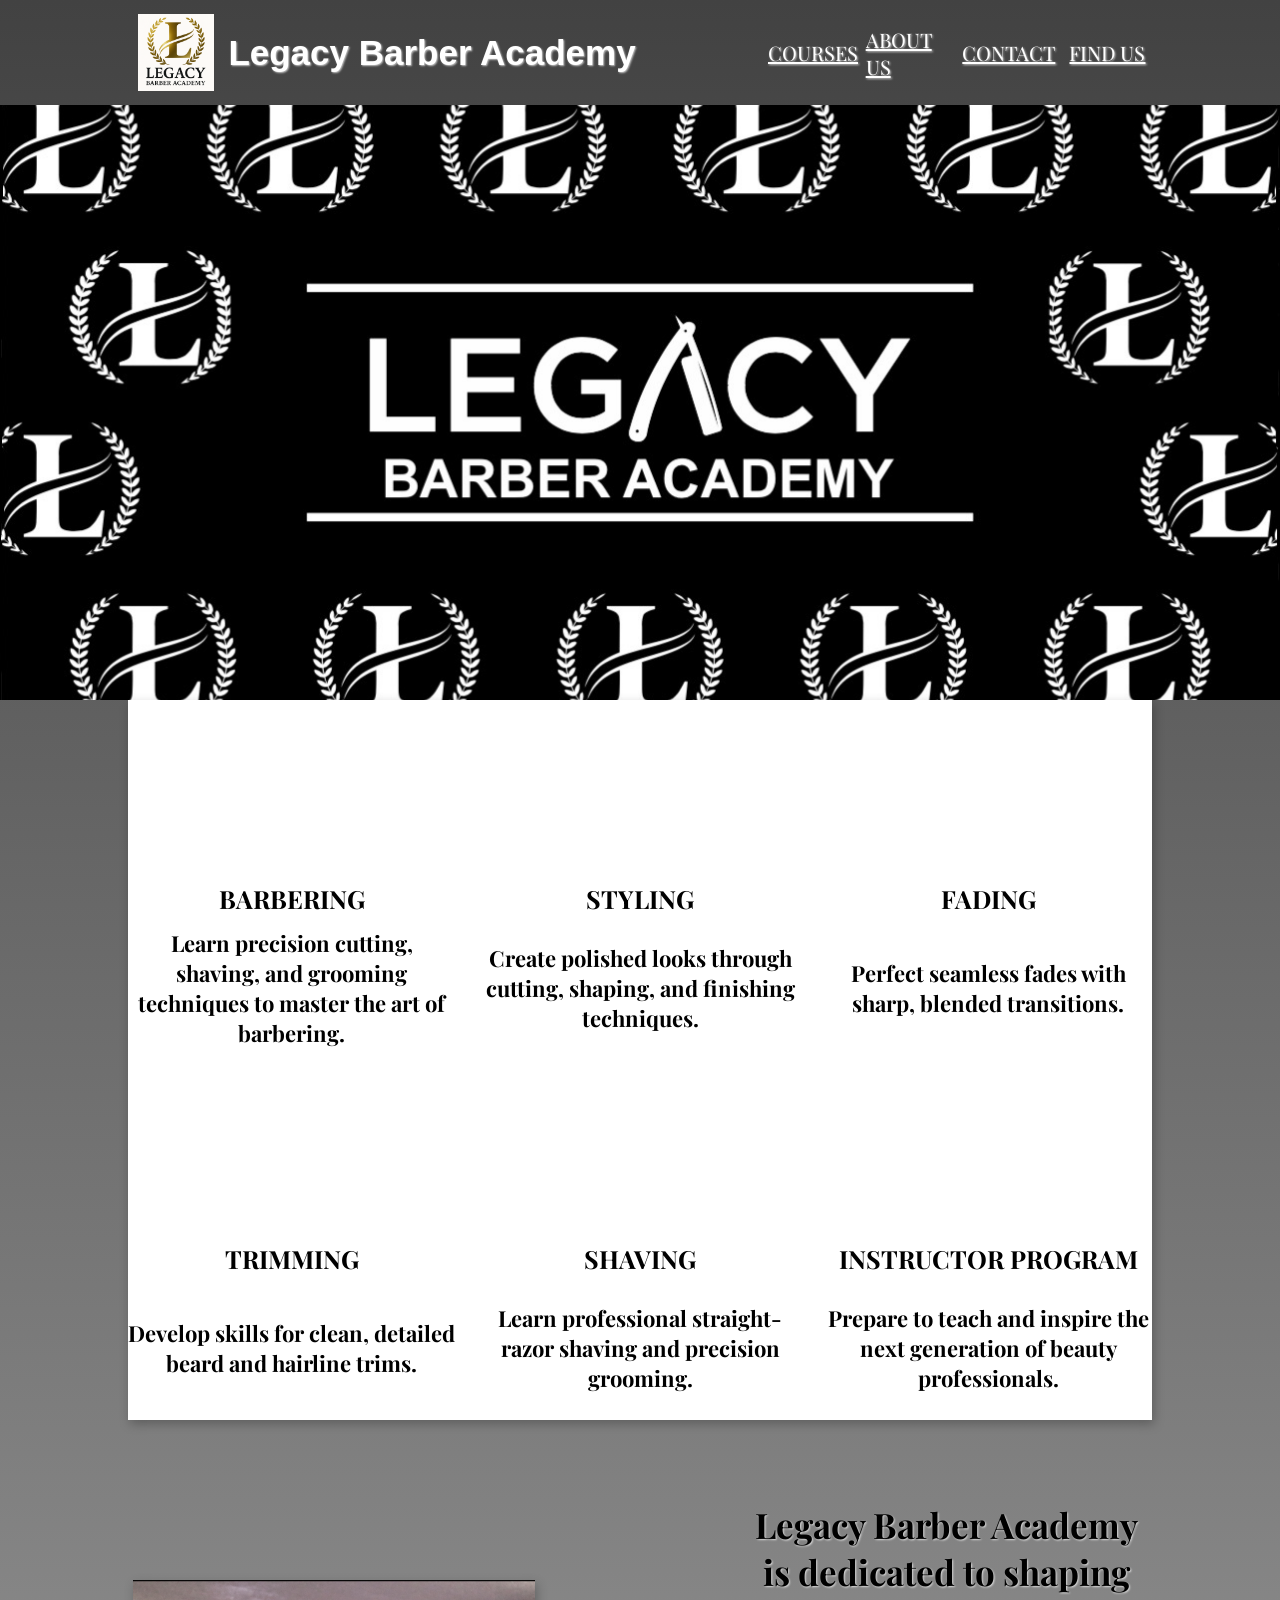
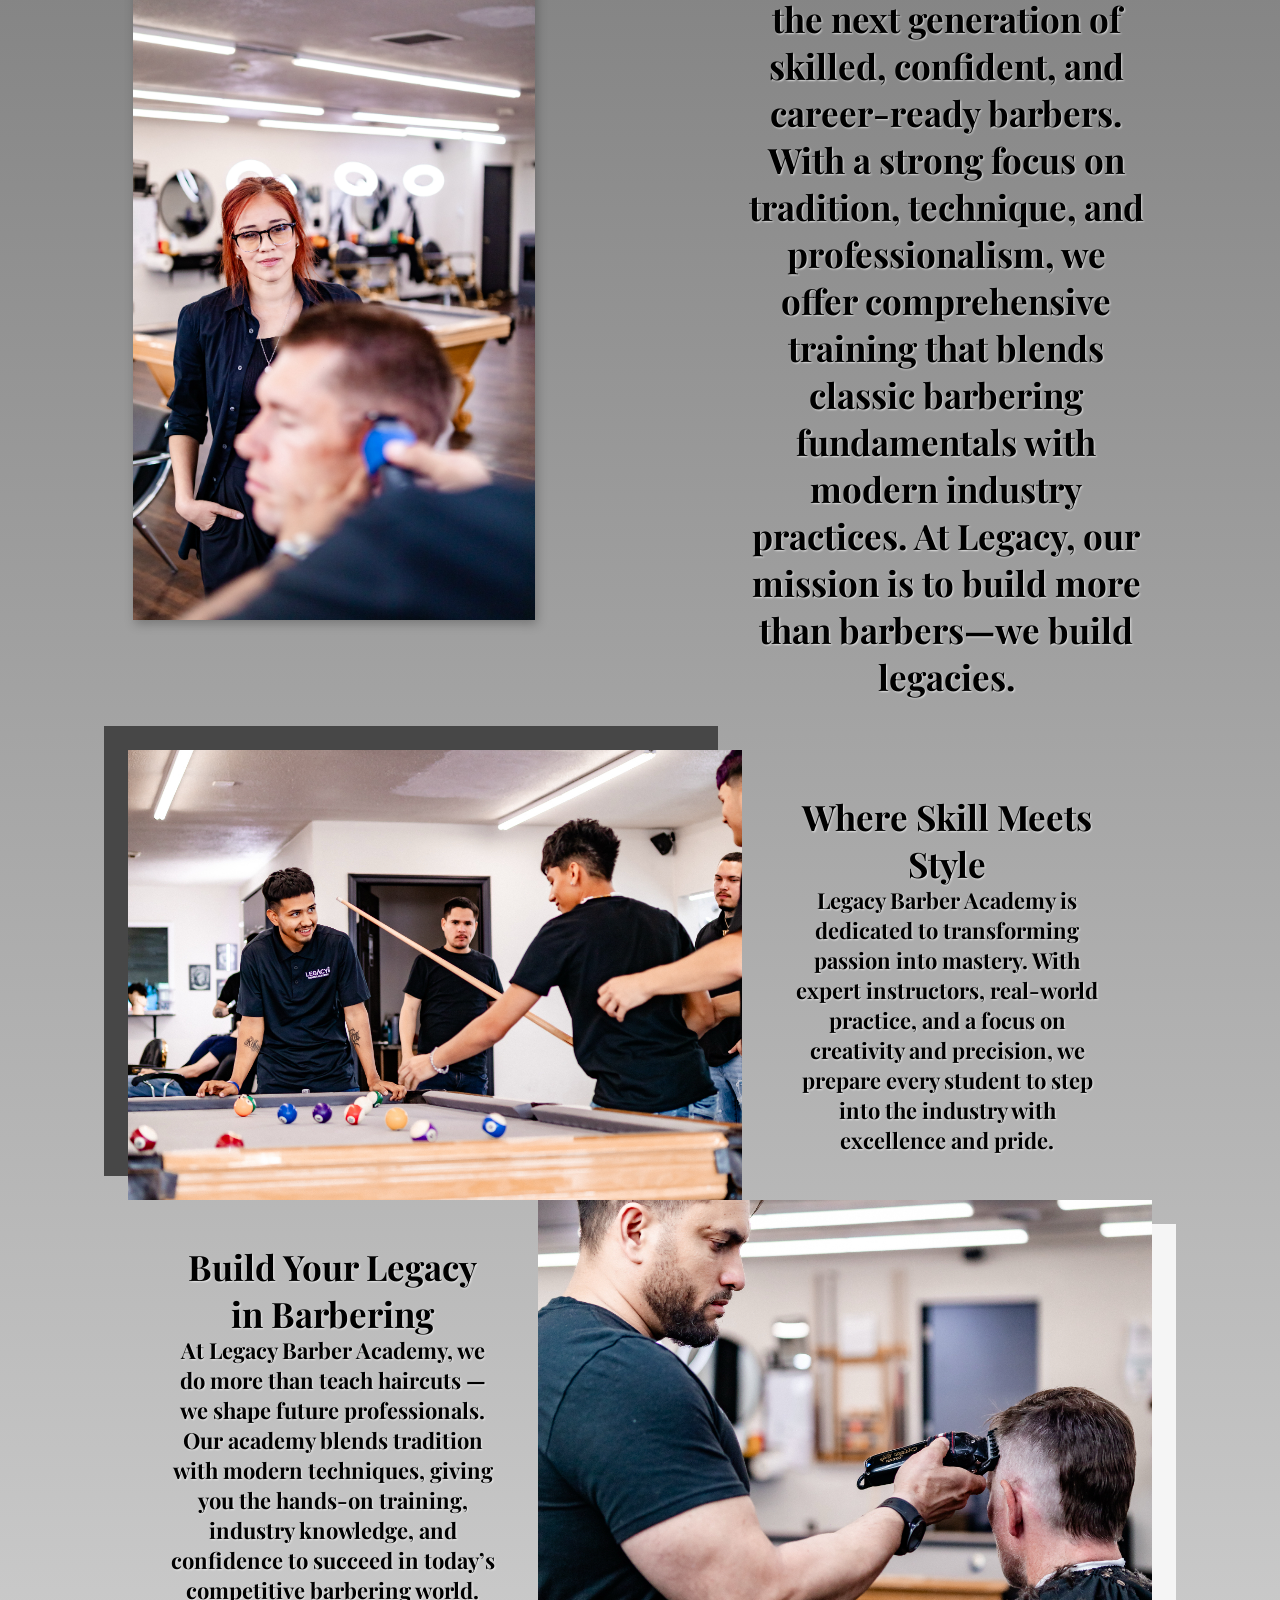
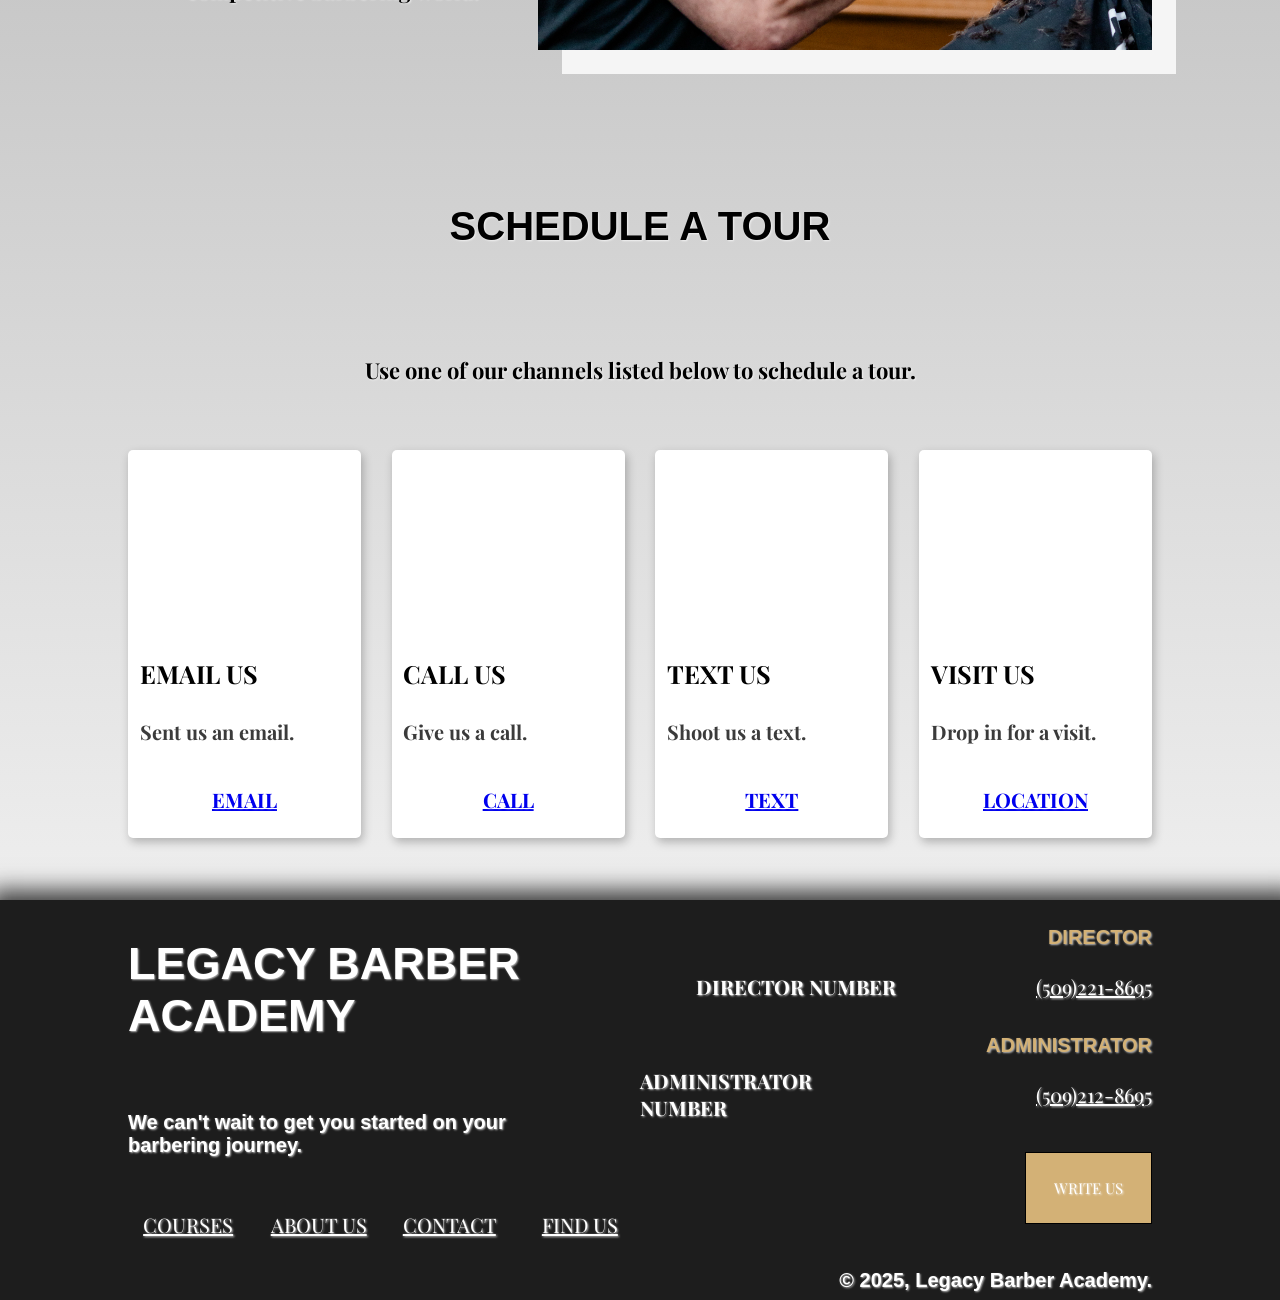
==== index.html @ aaf788e6 "last website update before mobile" ====
<!DOCTYPE html>
<html lang="en">
<head>
    <meta charset="UTF-8">
    <meta name="viewport" content="width=device-width, initial-scale=1.0">
    <title>Legacy Barber Academy</title>


    <link rel="stylesheet" href="styles.css">
    <link href="https://fonts.googleapis.com/css2?family=Playfair+Display&display=swap" rel="stylesheet">
    <link rel="icon" href="Logo2.PNG" type="image/x-icon">

    <link rel='stylesheet' href='https://cdn-uicons.flaticon.com/3.0.0/uicons-regular-straight/css/uicons-regular-straight.css'>

</head>
<body>
    <!--MAIN SECTION-->
    <div id="main-section">
        <div id="hero-bar">
            <div class="nav-bar-sides">
                <div class="nav-buffer-box"></div>
                <div id="logo-box">
                    <img id="nav-bar-logo" src="Logo2.PNG">
                </div>
                <div id="nav-title-box">
                    <a id="home-button" href="index.html">
                        <h1 id="nav-header">Legacy Barber Academy</h1>
                    </a>
                </div>
            </div>
            <div class="nav-bar-sides">
                <div class="nav-buffer-box"></div>
                <div id="nav-button-bar">
                    <a class="nav-buttons" href="courses-index.html#course-section">COURSES</a>
                    <a class="nav-buttons" href="#main-info-section">ABOUT US</a>
                    <a class="nav-buttons" href="#bottom-section">CONTACT</a>
                    <a class="nav-buttons" href="find-us-index.html#map-section">FIND US</a>
                </div>
                <div class="nav-buffer-box"></div>
            </div>
        </div>
        <div id="main-section-container"></div>
    </div>
    <!-- COURSE SECTION -->
     <div id="course-section">
        <div id="course-container">
            <div class="course-boxes">
                <div class="cozmo-course-boxes">
                    <div class="icon-container">
                        <i id="course-icons" class="fi fi-rs-barber-pole"></i>
                    </div>
                    <div class="course-header-boxes">
                        <h6 class="course-headers">BARBERING</h6>
                    </div>
                    <div class="course-description-boxes">
                        <h2>Learn precision cutting, shaving, and grooming techniques to master the art of barbering.</h2>
                    </div>
                </div>
                <div class="cozmo-course-boxes">
                    <div class="icon-container">
                        <i id="course-icons" class="fi fi-rs-comb-hair"></i>
                    </div>
                    <div class="course-header-boxes">
                        <h6 class="course-headers">STYLING</h6>
                    </div>
                    <div class="course-description-boxes">
                        <h2>Create polished looks through cutting, shaping, and finishing techniques.</h2>
                    </div>
                </div>
                <div class="cozmo-course-boxes">
                    <div class="icon-container">
                        <i id="course-icons" class="fi fi-rs-hair-clipper"></i>
                    </div>
                    <div class="course-header-boxes">
                        <h6 class="course-headers">FADING</h6>
                    </div>
                    <div class="course-description-boxes">
                        <h2>Perfect seamless fades with sharp, blended transitions.</h2>
                    </div>
                </div>
            </div>
            <div class="course-boxes">
                <div class="cozmo-course-boxes">
                    <div class="icon-container">
                        <i id="course-icons" class="fi fi-rs-scissors"></i>
                    </div>
                    <div class="course-header-boxes">
                        <h6 class="course-headers">TRIMMING</h6>
                    </div>
                    <div class="course-description-boxes">
                        <h2>Develop skills for clean, detailed beard and hairline trims.</h2>
                    </div>
                </div>
                <div class="cozmo-course-boxes">
                    <div class="icon-container">
                        <i id="course-icons" class="fi fi-rs-razor-barber"></i>
                    </div>
                    <div class="course-header-boxes">
                        <h6 class="course-headers">SHAVING</h6>
                    </div>
                    <div class="course-description-boxes">
                        <h2>Learn professional straight-razor shaving and precision grooming.</h2>
                    </div>
                </div>
                <div class="cozmo-course-boxes">
                    <div class="icon-container">
                        <i id="course-icons" class="fi fi-rs-user"></i>
                    </div>
                    <div class="course-header-boxes">
                        <h6 class="course-headers">INSTRUCTOR PROGRAM</h6>
                    </div>
                    <div class="course-description-boxes">
                        <h2>Prepare to teach and inspire the next generation of beauty professionals.</h2>
                    </div>
                </div>
            </div>
        </div>
     </div>
     <!-- SCHOOL INFO SECTION -->
     <div id="main-info-section">
        <div id="main-info-container">
            <div class="main-info-sides" id="main-info-left">
                <div id="image-box-one">
                    <!--<img id="img-one" src="jays-photos/image-one.jpg">-->
                </div>
            </div>
            <div class="main-info-sides" id="main-info-right">
                <div id="academy-bio-box">
                    <h3 id="academy-bio">
                        Legacy Barber Academy is dedicated to shaping the next generation of skilled, confident, and career-ready barbers. With a strong focus on tradition, technique, and professionalism, we offer comprehensive training that blends classic barbering fundamentals with modern industry practices. At Legacy, our mission is to build more than barbers—we build legacies.
                    </h3>
                </div>
            </div>
        </div>
     </div>
     <!-- SCHOOL DESCRIPTION SECTION-->
     <div id="school-description-section">
        <div id="school-description-container">
            <div class="school-description-sides">
                <div class="description-img-boxes" id="dsc-box-two"></div>
                <div class="description-content-boxes">
                    <div class="description-header-box">
                        <h3>Where Skill Meets Style</h3>
                    </div>
                    <div class="description-content-box">
                        <h2>Legacy Barber Academy is dedicated to transforming passion into mastery. With expert instructors, real-world practice, and a focus on creativity and precision, we prepare every student to step into the industry with excellence and pride.</h2>
                    </div>
                </div>
            </div>
            <div class="school-description-sides">
                <div class="description-content-boxes">
                    <div class="description-header-box">
                        <h3>Build Your Legacy in Barbering</h3>
                    </div>
                    <div class="description-content-box">
                        <h2>At Legacy Barber Academy, we do more than teach haircuts — we shape future professionals. Our academy blends tradition with modern techniques, giving you the hands-on training, industry knowledge, and confidence to succeed in today’s competitive barbering world.</h2>
                    </div>
                </div>
                <div class="description-img-boxes" id="dsc-box-one"></div>
            </div>
        </div>
     </div>
     <!-- TOURING SECTION-->
      <div id="touring-section">
        <div id="touring-container">
            <div id="touring-container-top">
                <div id="touring-top-box-one">
                    <h1 id="touring-header">SCHEDULE A TOUR</h1>
                </div>
                <div id="touring-top-box-two">
                    <h2 id="touring-paragraph">Use one of our channels listed below to schedule a tour.</h2>
                </div>
            </div>
            <div id="touring-container-bottom">
                <div class="touring-contact-boxes">
                    <div class="touring-box-icon">
                        <i id="touring-icons" class="fi fi-rs-envelope"></i>
                    </div>
                    <div class="touring-header-boxes">
                        <h2 class="touring-headers">EMAIL US</h2>
                    </div>
                    <div class="touring-content-boxes">
                        <h3 class="touring-paragraphs">Sent us an email.</h3>
                    </div>
                    <div class="touring-link-boxes">
                        <a class="touring-links" href="Legacybarberacademy24@gmail.com">EMAIL</a>
                    </div>
                </div>
                <div class="touring-contact-boxes">
                    <div class="touring-box-icon">
                        <i id="touring-icons" class="fi fi-rs-phone-call"></i>
                    </div>
                    <div class="touring-header-boxes">
                        <h2 class="touring-headers">CALL US</h2>
                    </div>
                    <div class="touring-content-boxes">
                        <h3 class="touring-paragraphs">Give us a call.</h3>
                    </div>
                    <div class="touring-link-boxes">
                        <a class="touring-links"  href="tel:5094051787">CALL</a>
                    </div>
                </div>
                <div class="touring-contact-boxes">
                    <div class="touring-box-icon">
                        <i id="touring-icons" class="fi fi-rs-comment-alt-dots"></i>
                    </div>
                    <div class="touring-header-boxes">
                        <h2 class="touring-headers">TEXT US</h2>
                    </div>
                    <div class="touring-content-boxes">
                        <h3 class="touring-paragraphs">Shoot us a text.</h3>
                    </div>
                    <div class="touring-link-boxes">
                        <a class="touring-links" href="sms:5094051787">TEXT</a>
                    </div>
                </div>
                <div class="touring-contact-boxes">
                    <div class="touring-box-icon">
                        <i id="touring-icons" class="fi fi-rs-marker"></i>
                    </div>
                    <div class="touring-header-boxes">
                        <h2 class="touring-headers">VISIT US</h2>
                    </div>
                    <div class="touring-content-boxes">
                        <h3 class="touring-paragraphs">Drop in for a visit.</h3>
                    </div>
                    <div class="touring-link-boxes">
                        <a class="touring-links" href="https://share.google/lavqigCVZ77cR657d">LOCATION</a>
                    </div>
                </div>
            </div>
        </div>
      </div>
    <!-- BOTTOM SECTION -->
    <div id="bottom-section">
        <div id="bottom-main-container">
            <div class="bottom-container-sides">
                <div id="left-box-one">
                    <h1 id="bottom-header-main">LEGACY BARBER ACADEMY</h1>
                </div>
                <div id="left-box-two">
                    <h1 id="bottom-bio-main">We can't wait to get you started on your barbering journey.</h1>
                </div>
                <div id="left-box-three">
                    <a class="nav-buttons" href="courses-index.html#course-section">COURSES</a>
                    <a class="nav-buttons" href="#main-info-section">ABOUT US</a>
                    <a class="nav-buttons" href="#bottom-section">CONTACT</a>
                    <a class="nav-buttons" href="find-us-index.html">FIND US</a>
                </div>
            </div>
            <div class="bottom-container-sides">
                <div class="bottom-contact-boxes">
                    <div class="bottom-header-boxes">
                        <h1 id="bottom-agent-header">DIRECTOR</h1>
                    </div>
                    <div class="bottom-content-boxes">
                        <div class="bottom-emails">
                            <h3 class="bottom-examples">DIRECTOR NUMBER<h3a>
                        </div>
                        <div class="bottom-numbers">
                            <a class="bottom-examples" href="tel:+5092218695">(509)221-8695</a>
                        </div>
                    </div>
                </div>
                <div class="bottom-contact-boxes">
                    <div class="bottom-header-boxes">
                        <h1 id="bottom-contact-info">ADMINISTRATOR</h1>
                    </div>
                    <div class="bottom-content-boxes">
                        <div class="bottom-emails">
                            <h3 class="bottom-examples">ADMINISTRATOR NUMBER</h3>
                        </div>
                        <div class="bottom-numbers">
                            <a class="bottom-examples" href="tel:+5092128695">(509)212-8695</a>
                        </div>
                    </div>
                </div>
                <div id="write-me-container">
                    <a id="write-us-button">WRITE US</a>
                </div>
            </div>
        </div>
        <div id="bottom-trademark-container">
            <h1 id="trademark">© 2025, Legacy Barber Academy.</h1>
        </div>
    </div>
</body>
</html>
---- styles.css ----
@import url('https://cdn-uicons.flaticon.com/3.0.0/uicons-regular-straight/css/uicons-regular-straight.css');
html,body{
    box-sizing: border-box;
    margin: 0;
    padding: 0;

    background: linear-gradient(to bottom, #424242, rgb(255, 255, 255)
    );
    font-family: 'Playfair Display', serif;
    text-shadow: 1px 1px 2px rgba(255, 255, 255, 0.7);
    box-sizing: border-box;

    scroll-behavior: smooth;
}
h1{
    color: white;
    font-size: 35px;

    font-family: 'Montserrat', sans-serif;
}
h2{
    /* FOR ALL DESCRIPTION HEADERS */
    font-size: 22px;
    color: black;
    text-align: center;
}
h3{
    color: black;
    font-size: 35px;
}
h6{
    /* for course headers only */
    font-size: 25px;
}
h7{
    font-size: 20px;
    text-align: center;
    color: black;
}
h8{
    font-size: 30px;
    color: black;
}
h9{
    font-size: 25px;
    color: black;
}
#home-button{
    text-decoration: none;
}
#main-section{
    width: 100%;
    height: 700px;
    display: flex;
    align-items: center;
    justify-content: center;

    flex-direction: column;
}
    #hero-bar{
        width: 100%;
        height: 15%;
        display: flex;
        align-items: center;
        justify-content: center;

        flex-direction: row;
    }
        .nav-bar-sides{
            width: 50%;
            height: 100%;
            display: flex;
            align-items: center;
            justify-content: center;

            flex-direction: row;
        }
        /* LEFT SIDE */
            .nav-buffer-box{
                width: 20%;
                height: 100%;
            }
            #logo-box{
                width: 15%;
                height: 100%;
                display: flex;
                align-items: center;
                justify-content: center;
            }
                #nav-bar-logo{
                    width: 80%;
                    height: auto;
                }
            #nav-title-box{
                width: 65%;
                height: 100%;
                display: flex;
                align-items: center;
                justify-content: center;
            }
                #nav-header{
                    color: white;
                }
        /* RIGHT SIDE */
            #nav-button-bar{
                width: 60%;
                height: 100%;
                display: flex;
                align-items: center;
                justify-content: center;

                gap: 2%;
                flex-direction: row;
            }
                .nav-buttons{
                    width: 150px;
                    height: 75px;
                    display: flex;
                    align-items: center;
                    justify-content: center;


                    text-decoration: underline;
                    cursor: pointer;
                    color: white;
                    font-size: 20px;
                }
    #main-section-container{
        width: 100%;
        height: 85%;
        display: flex;
        align-items: center;
        justify-content: center;

        background-image: url(Logo1.JPEG);
        background-position: center;
        background-size: cover;
        background-color: black;
        background-repeat: no-repeat;
    }
        .main-container-sides{
            width: 40%;
            height: 100%;
            display: flex;
            align-items: center;
            justify-content: center;

        }
            /* LEFT SIDE */
            #main-container-box-one{
                width: 100%;
                height: 80%;
                display: flex;
                align-items: center;
                justify-content: center;
            }
                #main-container-box-two{
                    width: 80%;
                    height: 80%;
                    display: flex;
                    align-items: center;
                    justify-content: center;

                    background-image: url(haircut-photo.jpg);
                    background-size: cover;
                    background-position: center;
                }

/* COURSE SECTION */
#course-section{
    width: 100%;
    height: 800px;
    display: flex;
    align-items: start;
    justify-content: center;
}
    #course-container{
        width: 80%;
        height: 90%;
        display: flex;
        align-items: center;
        justify-content: center;

        flex-direction: column;

        background: white;
        box-shadow: 2px 4px 10px rgba(0, 0, 0, 0.25);
    }
        .course-boxes{
            width: 100%;
            height: 50%;
            display: flex;
            align-items: center;
            justify-content: center;
            gap: 2%;

            flex-direction: row;
        }
            .cozmo-course-boxes{
                width: 33.3%;
                height: 100%;
                display: flex;
                align-items: center;
                justify-content: center;

                flex-direction: column;
            }
                .icon-container{
                    width: 100%;
                    height: 50%;
                    display: flex;
                    align-items: center;
                    justify-content: center;
                }
                    #course-icons{
                        font-size: 75px;
                        text-shadow: none;
                    }
                .course-header-boxes{
                    width: 100%;
                    height: 10%;
                    display: flex;
                    align-items: center;
                    justify-content: center;
                }
                .course-description-boxes{
                    width: 100%;
                    height: 40%;
                    display: flex;
                    align-items: center;
                    justify-content: center;
                }

/* MAIN INFO SECTION */
#main-info-section{
    width: 100%;
    height: 800px;
    display: flex;
    align-items: center;
    justify-content: center;
}
    #main-info-container{
        width: 80%;
        height: 80%;
        display: flex;
        align-items: center;
        justify-content: center;

        flex-direction: row;

        gap: 1%;
    }
        .main-info-sides{
            width: 49%;
            height: 100%;
            display: flex;
            align-items: center;
            justify-content: center;
        }
            #main-info-right{
                display: flex;
                align-items: center;
                justify-content: end;
            }
                #academy-bio-box{
                    width: 80%;
                    height: 80%;
                    display: flex;
                    align-items: center;
                    justify-content: start;
                }
                    #academy-bio{
                        display: flex;
                        align-items: center;
                        justify-content: center;
                        text-align: center;
                    }
            #main-info-left{
                display: flex;
                align-items: center;
                justify-content: start;
            }
                #image-box-one{
                    width: 80%;
                    height: 100%;
                    display: flex;
                    align-items: center;
                    justify-content: center;

                    background-image: url(jays-photos/image-one.jpg);
                    background-position: center;
                    background-size: cover;
                    background-repeat: no-repeat;

                    box-shadow: 2px 4px 10px rgba(0, 0, 0, 0.25);
                }
                    #img-one{
                        width: 80%;
                        height: 100%;
                    }

/* SCHOOL DESCRIPTION SECTION */
#school-description-section{
    width: 100%;
    height: 1000px;
    display: flex;
    align-items: center;
    justify-content: center;
}
    #school-description-container{
        width: 80%;
        height: 90%;
        display: flex;
        align-items: center;
        justify-content: center;

        flex-direction: column;
    }
        .school-description-sides{
            width: 100%;
            height: 50%;
            display: flex;
            align-items: center;
            justify-content: center;

            flex-direction: row;
        }
            .description-content-boxes{
                width: 40%;
                height: 100%;
                display: flex;
                align-items: center;
                justify-content: center;

                flex-direction: column;
            }
                .description-header-box{
                    width: 80%;
                    height: 20%;
                    display: flex;
                    align-items: center;
                    justify-content: center;
                    text-align: center;
                }
                .description-content-box{
                    width: 80%;
                    height: 60%;
                    display: flex;
                    align-items: center;
                    justify-content: center;

                    text-align: center;

                }
            .description-img-boxes{
                width: 60%;
                height: 100%;
                display: flex;
                align-items: center;
                justify-content: center;
            }
                #dsc-box-one{
                    background-image: url(jays-photos/image-three.jpg);
                    background-position: center;
                    background-size: cover;
                    background-repeat: no-repeat;
                    box-shadow: 24px 24px 0px 0px whitesmoke;
                }
                #dsc-box-two{
                    background-image: url(jays-photos/image-four.jpg);
                    background-position: center;
                    background-size: cover;
                    background-repeat: no-repeat;
                    box-shadow: -24px -24px 0px 0px rgb(71, 71, 71);
                }

/* TOURING SECTION */
#touring-section{
    width: 100%;
    height: 800px;
    display: flex;
    align-items: center;
    justify-content: center;
}
    #touring-container{
        width: 80%;
        height: 90%;
        display: flex;
        align-items: center;
        justify-content: center;

        flex-direction: column;

    }
        #touring-container-top{
            width: 100%;
            height: 40%;
            display: flex;
            align-items: center;
            justify-content: center;

            flex-direction: column;
        }
            #touring-top-box-one{
                width: 80%;
                height: 60%;
                display: flex;
                align-items: center;
                justify-content: center;
            }
                #touring-header{
                    font-size: 40px;
                    color: black;
                }
            #touring-top-box-two{
                width: 80%;
                height: 40%;
                display: flex;
                align-items: center;
                justify-content: center;
            }
        #touring-container-bottom{
            width: 100%;
            height: 60%;
            display: flex;
            align-items: center;
            justify-content: center;

            flex-direction: row;

            gap: 3%;
        }
            .touring-contact-boxes{
                height: 90%;
                width: 25%;
                display: flex;
                align-items: center;
                justify-content: center;

                flex-direction: column;

                background-color: white;

                box-shadow: 2px 4px 10px rgba(0, 0, 0, 0.25);
                border-radius: 5px;
            }
                .touring-box-icon{
                    width: 90%;
                    height: 50%;
                    display: flex;
                    align-items: center;
                    justify-content: center;
                }
                    #touring-icons{
                        font-size: 75px;
                        color: black;
                    }
                .touring-header-boxes{
                    width: 90%;
                    height: 15%;
                    display: flex;
                    align-items: center;
                    justify-content: start;
                }
                    .touring-headers{
                        font-size: 25px;
                        color: black;
                    }
                .touring-content-boxes{
                    width: 90%;
                    height: 15%;
                    display: flex;
                    align-items: center;
                    justify-content: start;
                }
                    .touring-paragraphs{
                        font-size: 20px;
                        color: rgb(59, 59, 59);
                    }
                .touring-link-boxes{
                    width: 90%;
                    height: 20%;
                    display: flex;
                    align-items: center;
                    justify-content: center;

                }
                    .touring-links{
                        font-size: 20px;
                        font-weight: bolder;
                        width: 100px;
                        height: 50px;
                        display: flex;
                        align-items: center;
                        justify-content: center;


                    }
/*BOTTOM SECTION */
#bottom-section{
    width: 100%;
    height: 400px;
    display: flex;
    align-items: center;
    justify-content: center;

    flex-direction: column;

    box-shadow: 5px 6px 22px 16px rgba(0,0,0,0.75);
    background-color: rgb(29, 29, 29);
}
    #bottom-main-container{
        width: 80%;
        height: 90%;
        display: flex;
        align-items: center;
        justify-content: center;

        flex-direction: row;
    }
        .bottom-container-sides{
            width: 50%;
            height: 100%;
            display: flex;
            align-items: center;
            justify-content: center;

            flex-direction: column;
        }
            /* LEFT SIDE */
            #left-box-one{
                width: 100%;
                height: 50%;
                display: flex;
                align-items: center;
                justify-content: start;
            }
                #bottom-header-main{
                    font-size: 45px;
                }
            #left-box-two{
                width: 80%;
                height: 30%;
                display: flex;
                align-items: center;
                justify-content: start;
                align-self: start;

            }
                #bottom-bio-main{
                    font-size: 20px;
                }
            #left-box-three{
                width: 100%;
                height: 20%;
                display: flex;
                align-items: center;
                justify-content: start;
                flex-direction: row;

                gap: 2%;
            }
    #bottom-trademark-container{
        width: 80%;
        height: 10%;
        display: flex;
        align-items: center;
        justify-content: end;
    }
        #trademark{
            font-size: 20px;
        }
    /* RIGHT SIDE */
    .bottom-contact-boxes{
        width: 100%;
        height: 30%;
        display: flex;
        align-items: center;
        justify-content: end;

        flex-direction: column;
    }
        .bottom-header-boxes{
            width: 100%;
            height: 50%;
            display: flex;
            align-items: center;
            justify-content: end;

        }
            #bottom-agent-header, #bottom-contact-info{
                font-size: 20px;
                color: #d3b176;
            }
        .bottom-content-boxes{
            width: 100%;
            height: 40%;
            display: flex;
            align-items: center;
            justify-content: end;

            flex-direction: row;
        }
            .bottom-emails{
                width: 50%;
                height: 100%;
                display: flex;
                align-items: center;
                justify-content: end;
            }
            .bottom-numbers{
                width: 50%;
                height: 100%;
                display: flex;
                align-items: center;
                justify-content: end;
            }
                .bottom-examples{
                    font-size: 20px;
                    color: white;
                    cursor: pointer;
                }
    #write-me-container{
        width: 100%;
        height: 50%;
        display: flex;
        align-items: center;
        justify-content: end;
    }
        #write-us-button{
            width: 125px;
            height: 70px;
            display: flex;
            align-items: center;
            justify-content: center;
            background-color: #d3b176;
            color: white;
            font-size: 15px;

            cursor: pointer;
            border: 1px solid black;
        }
/* MAP SECTION */
#map-section{
    width: 100%;
    height: 900px;
    display: flex;
    align-items: center;
    justify-content: center;

    border: 1px solid black;
}
    #map-container{
        width: 80%;
        height: 90%;
        display: flex;
        align-items: center;
        justify-content: center;

        box-shadow: 2px 4px 10px rgba(0, 0, 0, 0.25);
    }
        #map{
            width: 100%;
            height: 100%;
        }

/* REQUIREMENTS SECTION */
#requirements-section{
    width: 100%;
    height: 900px;
    display: flex;
    align-items: center;
    justify-content: center;
}
    #requirements-container{
        width: 80%;
        height: 90%;
        display: flex;
        align-items: center;
        justify-content: center;

        background-color: white;
        box-shadow: 2px 4px 10px rgba(0, 0, 0, 0.25);

        flex-direction: column;
    }
        #requirements-section-top{
            width: 90%;
            height: 10%;
            display: flex;
            align-items: center;
            justify-content: start;
        }
        #requirements-section-bottom{
            width: 100%;
            height: 80%;
            display: flex;
            align-items: center;
            justify-content: center;

            flex-direction: row;

            gap: 2%;
        }
            .requirement-detail-containers{
                width: 33.3%;
                height: 100%;
                display: flex;
                align-items: center;
                justify-content: center;

                flex-direction: column;
            }
                .requirement-header-boxes{
                    width: 90%;
                    height: 15%;
                    display: flex;
                    align-items: center;
                    justify-content: start;
                }
                    .requirement-headers{
                        font-size: 25px;
                        text-decoration: underline;
                    }
                .requirement-content-boxes{
                    width: 90%;
                    height: 85%;
                    display: flex;
                    align-items: center;
                    justify-content: start;

                    flex-direction: column;
                }
                    .enrollment-boxes{
                        width: 100%;
                        height: 33.3%;
                        display: flex;
                        align-items: center;
                        justify-content: start;

                    }
                        .enrollment-headers{
                            font-size: 18px;
                            color: black;
                        }
                    #financial-top-half{
                        width: 100%;
                        height: 40%;
                        display: flex;
                        align-items: center;
                        justify-content: center;

                        flex-direction: column;
                    }
                        .cost-boxes-top{
                            width: 100%;
                            height: 25%;
                            display: flex;
                            align-items: center;
                            justify-content: start;
                        }
                            .top-costs{
                                font-size: 18px;
                                color: black;
                            }
                    #financial-bottom-half{
                        width: 100%;
                        height: 60%;
                        display: flex;
                        align-items: center;
                        justify-content: center;

                        flex-direction: column;

                    }
                        #cost-box-one{
                            width: 100%;
                            height: 20%;
                            display: flex;
                            align-items: center;
                            justify-content: start;
                        }
                        #cost-box-two{
                            width: 100%;
                            height: 40%;
                            display: flex;
                            align-items: center;
                            justify-content: start;
                        }
                        #cost-box-three{
                            width: 100%;
                            height: 40%;
                            display: flex;
                            align-items: center;
                            justify-content: start;
                        }
                            .total-cost-headers{
                                font-size: 18px;
                                color: black;
                                text-align: start;
                            }
                    .program-detail-boxes{
                        width: 100%;
                        height: 25%;
                        display: flex;
                        align-items: center;
                        justify-content: center;

                        flex-direction: column;
                    }
                        .program-header-box{
                            width: 100%;
                            height: 30%;
                            display: flex;
                            align-items: center;
                            justify-content: start;
                        }
                            .program-headers{
                                font-size: 22px;
                                font-weight: bold;
                            }
                            .program-paragraphs{
                                font-size: 18px;
                                text-align: start;
                            }
                        .program-detail-box{
                            width: 100%;
                            height: 70%;
                            display: flex;
                            align-items: center;
                            justify-content: start;
                        }
        #requirement-schedule-container{
            width: 90%;
            height: 10%;
            display: flex;
            align-items: center;
            justify-content: center;
        }
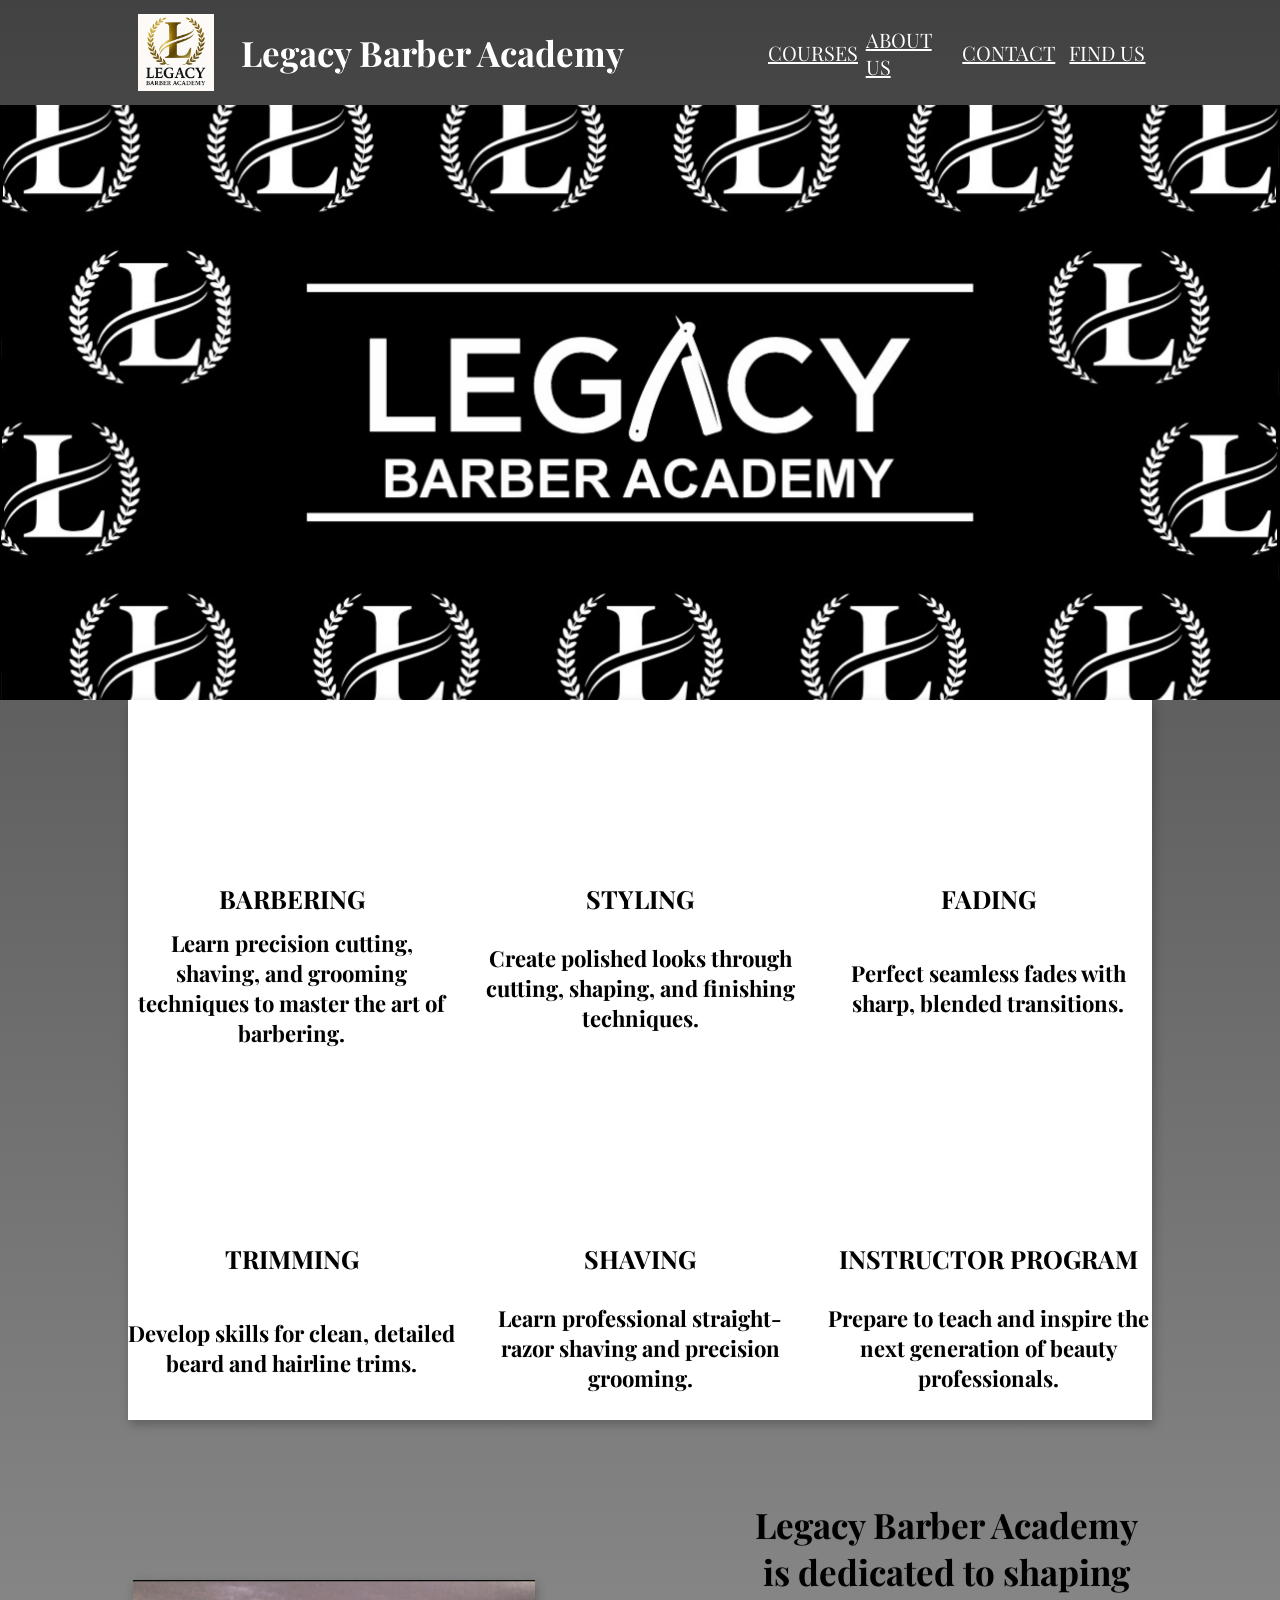
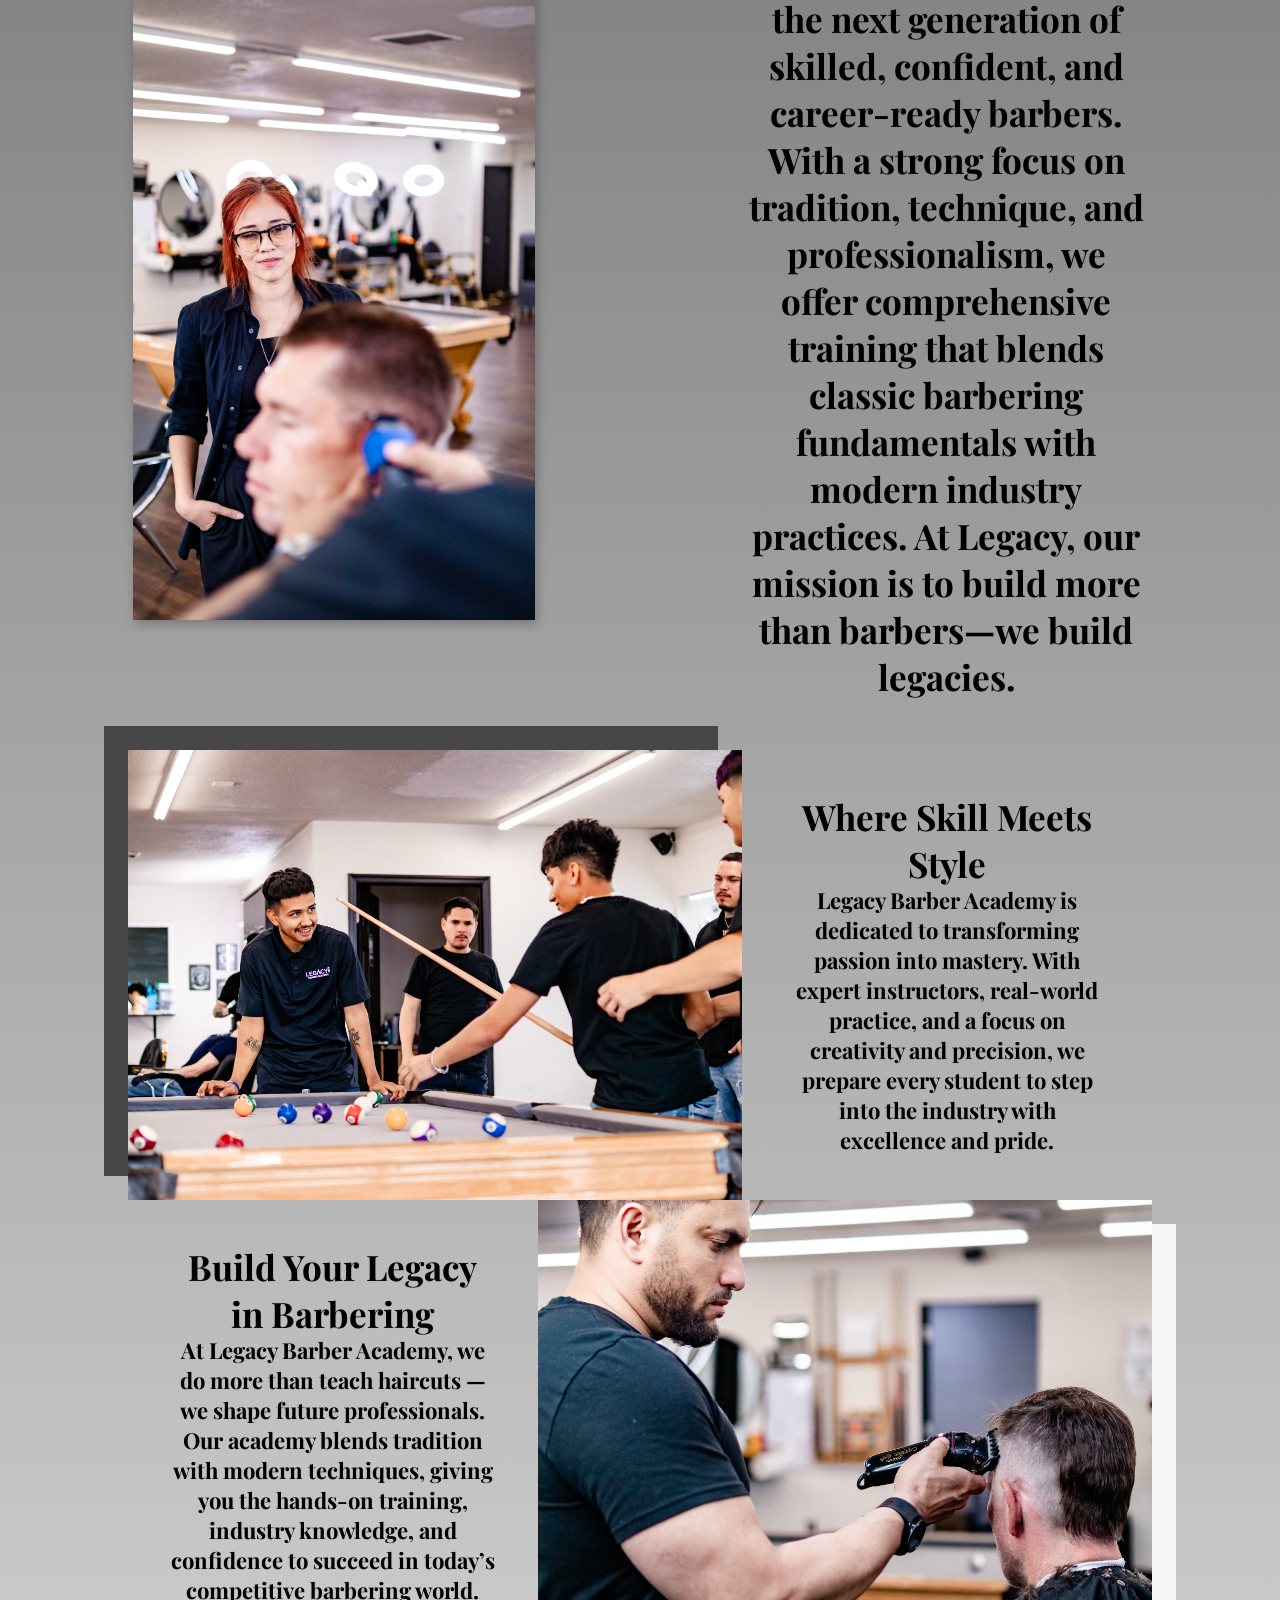
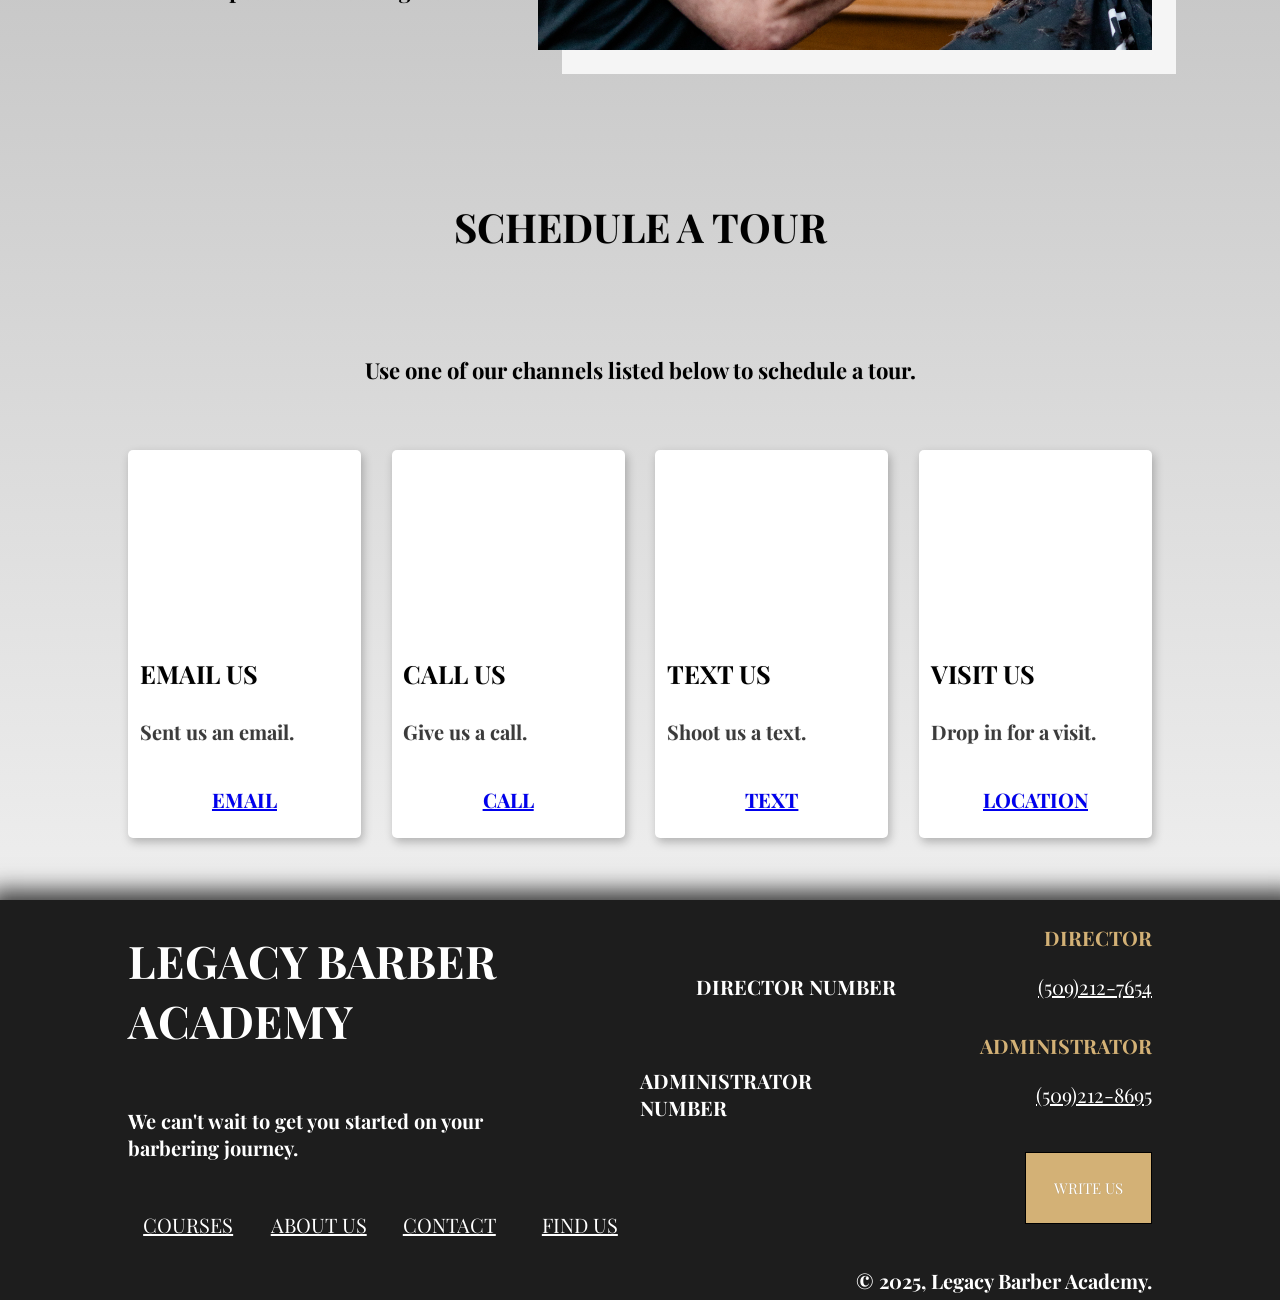
==== commit 51966198: "debug fix" ====
--- a/index.html
+++ b/index.html
@@ -12,6 +12,71 @@
 
     <link rel='stylesheet' href='https://cdn-uicons.flaticon.com/3.0.0/uicons-regular-straight/css/uicons-regular-straight.css'>
 
+    <!-- ✅ SEO JSON-LD Structured Data -->
+    <script type="application/ld+json">
+    {
+      "@context": "https://schema.org",
+      "@type": "EducationalOrganization",
+      "name": "Legacy Barber Academy",
+      "url": "https://www.legacybarberacademy.com",
+      "logo": "https://www.legacybarberacademy.com/Logo2.PNG",
+      "image": "https://www.legacybarberacademy.com/images/academy-photo.jpg",
+      "description": "Legacy Barber Academy provides professional training in barbering, shaving, trimming, fading, styling, and instructor programs. Our mission is to build skilled, confident, and career-ready barbers.",
+      "address": {
+        "@type": "PostalAddress",
+        "streetAddress": "123 Main Street",
+        "addressLocality": "Your City",
+        "addressRegion": "WA",
+        "postalCode": "12345",
+        "addressCountry": "US"
+      },
+      "contactPoint": [
+        {
+          "@type": "ContactPoint",
+          "telephone": "+1-509-405-1787",
+          "contactType": "customer service",
+          "areaServed": "US",
+          "availableLanguage": ["English"]
+        },
+        {
+          "@type": "ContactPoint",
+          "telephone": "+1-509-221-8695",
+          "contactType": "director",
+          "areaServed": "US",
+          "availableLanguage": ["English"]
+        },
+        {
+          "@type": "ContactPoint",
+          "telephone": "+1-509-212-8695",
+          "contactType": "administrator",
+          "areaServed": "US",
+          "availableLanguage": ["English"]
+        }
+      ],
+      "sameAs": [
+        "https://www.facebook.com/profile.php?id=61578996579153",
+        "https://www.instagram.com/legacy_b_academy/"
+      ],
+      "offers": [
+        {
+          "@type": "Offer",
+          "name": "Barbering Course",
+          "url": "https://www.legacybarberacademy.com/courses#barbering",
+          "priceCurrency": "USD",
+          "price": "2500",
+          "availability": "https://schema.org/InStock"
+        },
+        {
+          "@type": "Offer",
+          "name": "Instructor Program",
+          "url": "https://www.legacybarberacademy.com/courses#instructor",
+          "priceCurrency": "USD",
+          "price": "3000",
+          "availability": "https://schema.org/InStock"
+        }
+      ]
+    }
+    </script>
 </head>
 <body>
     <!--MAIN SECTION-->
@@ -53,7 +118,7 @@
                         <h6 class="course-headers">BARBERING</h6>
                     </div>
                     <div class="course-description-boxes">
-                        <h2>Learn precision cutting, shaving, and grooming techniques to master the art of barbering.</h2>
+                        <h2 class="course-description-paragraphs">Learn precision cutting, shaving, and grooming techniques to master the art of barbering.</h2>
                     </div>
                 </div>
                 <div class="cozmo-course-boxes">
@@ -64,7 +129,7 @@
                         <h6 class="course-headers">STYLING</h6>
                     </div>
                     <div class="course-description-boxes">
-                        <h2>Create polished looks through cutting, shaping, and finishing techniques.</h2>
+                        <h2 class="course-description-paragraphs">Create polished looks through cutting, shaping, and finishing techniques.</h2>
                     </div>
                 </div>
                 <div class="cozmo-course-boxes">
@@ -75,7 +140,7 @@
                         <h6 class="course-headers">FADING</h6>
                     </div>
                     <div class="course-description-boxes">
-                        <h2>Perfect seamless fades with sharp, blended transitions.</h2>
+                        <h2 class="course-description-paragraphs">Perfect seamless fades with sharp, blended transitions.</h2>
                     </div>
                 </div>
             </div>
@@ -88,7 +153,7 @@
                         <h6 class="course-headers">TRIMMING</h6>
                     </div>
                     <div class="course-description-boxes">
-                        <h2>Develop skills for clean, detailed beard and hairline trims.</h2>
+                        <h2 class="course-description-paragraphs">Develop skills for clean, detailed beard and hairline trims.</h2>
                     </div>
                 </div>
                 <div class="cozmo-course-boxes">
@@ -99,7 +164,7 @@
                         <h6 class="course-headers">SHAVING</h6>
                     </div>
                     <div class="course-description-boxes">
-                        <h2>Learn professional straight-razor shaving and precision grooming.</h2>
+                        <h2 class="course-description-paragraphs">Learn professional straight-razor shaving and precision grooming.</h2>
                     </div>
                 </div>
                 <div class="cozmo-course-boxes">
@@ -110,7 +175,7 @@
                         <h6 class="course-headers">INSTRUCTOR PROGRAM</h6>
                     </div>
                     <div class="course-description-boxes">
-                        <h2>Prepare to teach and inspire the next generation of beauty professionals.</h2>
+                        <h2 class="course-description-paragraphs">Prepare to teach and inspire the next generation of beauty professionals.</h2>
                     </div>
                 </div>
             </div>
@@ -140,20 +205,20 @@
                 <div class="description-img-boxes" id="dsc-box-two"></div>
                 <div class="description-content-boxes">
                     <div class="description-header-box">
-                        <h3>Where Skill Meets Style</h3>
+                        <h3 class="description-headers-fix">Where Skill Meets Style</h3>
                     </div>
                     <div class="description-content-box">
-                        <h2>Legacy Barber Academy is dedicated to transforming passion into mastery. With expert instructors, real-world practice, and a focus on creativity and precision, we prepare every student to step into the industry with excellence and pride.</h2>
+                        <h2 class="description-paragraph-fix">Legacy Barber Academy is dedicated to transforming passion into mastery. With expert instructors, real-world practice, and a focus on creativity and precision, we prepare every student to step into the industry with excellence and pride.</h2>
                     </div>
                 </div>
             </div>
             <div class="school-description-sides">
                 <div class="description-content-boxes">
                     <div class="description-header-box">
-                        <h3>Build Your Legacy in Barbering</h3>
+                        <h3 class="description-headers-fix">Build Your Legacy in Barbering</h3>
                     </div>
                     <div class="description-content-box">
-                        <h2>At Legacy Barber Academy, we do more than teach haircuts — we shape future professionals. Our academy blends tradition with modern techniques, giving you the hands-on training, industry knowledge, and confidence to succeed in today’s competitive barbering world.</h2>
+                        <h2 class="description-paragraph-fix">At Legacy Barber Academy, we do more than teach haircuts — we shape future professionals. Our academy blends tradition with modern techniques, giving you the hands-on training, industry knowledge, and confidence to succeed in today’s competitive barbering world.</h2>
                     </div>
                 </div>
                 <div class="description-img-boxes" id="dsc-box-one"></div>
@@ -183,7 +248,7 @@
                         <h3 class="touring-paragraphs">Sent us an email.</h3>
                     </div>
                     <div class="touring-link-boxes">
-                        <a class="touring-links" href="Legacybarberacademy24@gmail.com">EMAIL</a>
+                        <a class="touring-links" href="mailto:Legacybarberacademy24@gmail.com">EMAIL</a>
                     </div>
                 </div>
                 <div class="touring-contact-boxes">
@@ -258,7 +323,7 @@
                             <h3 class="bottom-examples">DIRECTOR NUMBER<h3a>
                         </div>
                         <div class="bottom-numbers">
-                            <a class="bottom-examples" href="tel:+5092218695">(509)221-8695</a>
+                            <a class="bottom-examples" href="tel:+5092127654">(509)212-7654</a>
                         </div>
                     </div>
                 </div>
--- a/styles.css
+++ b/styles.css
@@ -7,7 +7,7 @@
     background: linear-gradient(to bottom, #424242, rgb(255, 255, 255)
     );
     font-family: 'Playfair Display', serif;
-    text-shadow: 1px 1px 2px rgba(255, 255, 255, 0.7);
+    text-shadow: 0px 0px 1px rgba(0, 0, 0, 0.2);
     box-sizing: border-box;
 
     scroll-behavior: smooth;
@@ -15,8 +15,6 @@
 h1{
     color: white;
     font-size: 35px;
-
-    font-family: 'Montserrat', sans-serif;
 }
 h2{
     /* FOR ALL DESCRIPTION HEADERS */
@@ -274,6 +272,8 @@
                         align-items: center;
                         justify-content: center;
                         text-align: center;
+
+                        font-weight: none;
                     }
             #main-info-left{
                 display: flex;
@@ -817,7 +817,7 @@
                         }
                             .program-headers{
                                 font-size: 22px;
-                                font-weight: bold;
+                                font-weight: none;
                             }
                             .program-paragraphs{
                                 font-size: 18px;
@@ -837,3 +837,243 @@
             align-items: center;
             justify-content: center;
         }
+
+
+
+
+
+/* MOBILE UPDATES BELOW THIS POINT */
+@media (max-width: 768px) {
+#main-section{
+    border: 1px solid black;
+    width: 100%;
+    height: auto;
+}
+  #hero-bar{
+    flex-direction: column;
+  }
+    .nav-bar-sides{
+        width: 100%;
+        height: 50%;
+    }
+        /* left side */
+        .nav-buffer-box{
+            width: 100%;
+            height: 20%;
+            display: none;
+        }
+        #logo-box{
+            width: 100%;
+            height: 35%;
+
+            background-image: url(Logo2.PNG);
+            background-position: center;
+            background-size: contain;
+            background-repeat: no-repeat;
+        }
+            #nav-bar-logo{
+                width: 80%;
+                height: auto;
+            }
+        #nav-title-box{
+            width: 100%;
+            height: 65%;
+        }
+            #nav-header{
+                font-size: 25px;
+            }
+        /* RIGHT SIDE */
+        #nav-button-bar{
+            width: 100%;
+            height: 60%;
+            gap: 1%;
+        }
+            .nav-buttons{
+                width: 75px;
+                height: 50px;
+
+                font-size: 15px;
+            }
+    #main-section-container{
+        display: none;
+    }
+
+
+/* course section */
+#course-section{
+    width: 100%;
+    margin-bottom: 50px;
+}
+    #course-container{
+        width: 100%;
+        height: 100%;
+    }
+            .course-header-boxes{
+                width: 100%;
+            }
+                #course-icons{
+                    font-size: 50px;
+                }
+                .course-headers{
+                    font-size: 18px;
+                }
+                .course-description-paragraphs{
+                    font-size: 14px;
+                }
+
+
+
+/* main info section */
+            #main-info-container{
+                width: 100%;
+
+                flex-direction: column;
+            }
+                .main-info-sides{
+                    width: 100%;
+                    height: 50%;
+                }
+                    #main-info-left, #main-info-right{
+                        justify-content: center;
+                        align-items: center;
+                    }
+                    #academy-bio{
+                        font-size: 20px;
+                    }
+
+
+/* school description section */
+#school-description-section{
+    height: 1200px;
+}
+#school-description-container{
+    width: 100%;
+}
+    .school-description-sides{
+        flex-direction: column;
+    }
+        .description-content-boxes{
+            width: 100%;
+            height: 40%;
+        }
+        .description-img-boxes{
+            width: 100%;
+            height: 60%;
+        }
+        .description-header-box{
+            width: 100%;
+        }
+        .description-content-box{
+            width: 100%;
+        }
+            .description-headers-fix{
+                font-size: 16px;
+            }
+            .description-paragraph-fix{
+                font-size: 14px;
+            }
+
+    /* touring section */
+    #touring-container{
+        width: 100%;
+    }
+        #touring-container-bottom{
+            flex-direction: column;
+        }
+            .touring-contact-boxes{
+                width: 100%;
+                height: 25%;
+            }
+                    #touring-icons{
+                        font-size: 40px;
+                    }
+                .touring-header-boxes{
+                    justify-content: center;
+                }
+                    .touring-headers{
+                        font-size: 18px;
+                    }
+                .touring-content-boxes{
+                    justify-content: center;
+                }
+                    .touring-paragraphs{
+                        font-size: 14px;
+                    }
+                    .touring-links{
+                        font-size: 15px;
+                    }
+
+
+    /* bottom section */
+    #bottom-main-container{
+        flex-direction: column;
+    }
+        .bottom-container-sides{
+            width: 100%;
+            height: 50%;
+        }
+            #bottom-header-main{
+                font-size: 25px;
+            }
+            #bottom-bio-main{
+                font-size: 15px;
+            }
+
+        #bottom-agent-header, #bottom-contact-info{
+            font-size: 14px;
+        }
+
+        .bottom-examples{
+            font-size: 14px;
+        }
+
+        #write-me-container{
+            display: none;
+        }
+
+
+
+
+        /* requirements section */
+        #requirements-section{
+            height: auto;
+        }
+        #requirements-container{
+            width: 100%;
+        }
+            #requirements-section-top{
+                width: 100%;
+            }
+            #requirements-section-bottom{
+                flex-direction: column;
+            }
+                .requirement-detail-containers{
+                    width: 100%;
+                    height: 33.3%
+                }
+                    #requirements-header-main{
+                        font-size: 22px;
+                        color: black;
+                    }
+                    .requirement-headers{
+                        font-size: 20px;
+                        color: black;
+                    }
+                    .enrollment-headers{
+                        font-size: 14px;
+                        color: black;
+                    }
+                    .top-costs{
+                        font-size: 14px;
+                    }
+                    .total-cost-headers{
+                        font-size: 14px;
+                    }
+                    .program-headers{
+                        font-size: 14px;
+                        font-weight: none;
+                    }
+                    .program-paragraphs{
+                        font-size: 14px;
+                    }
+}
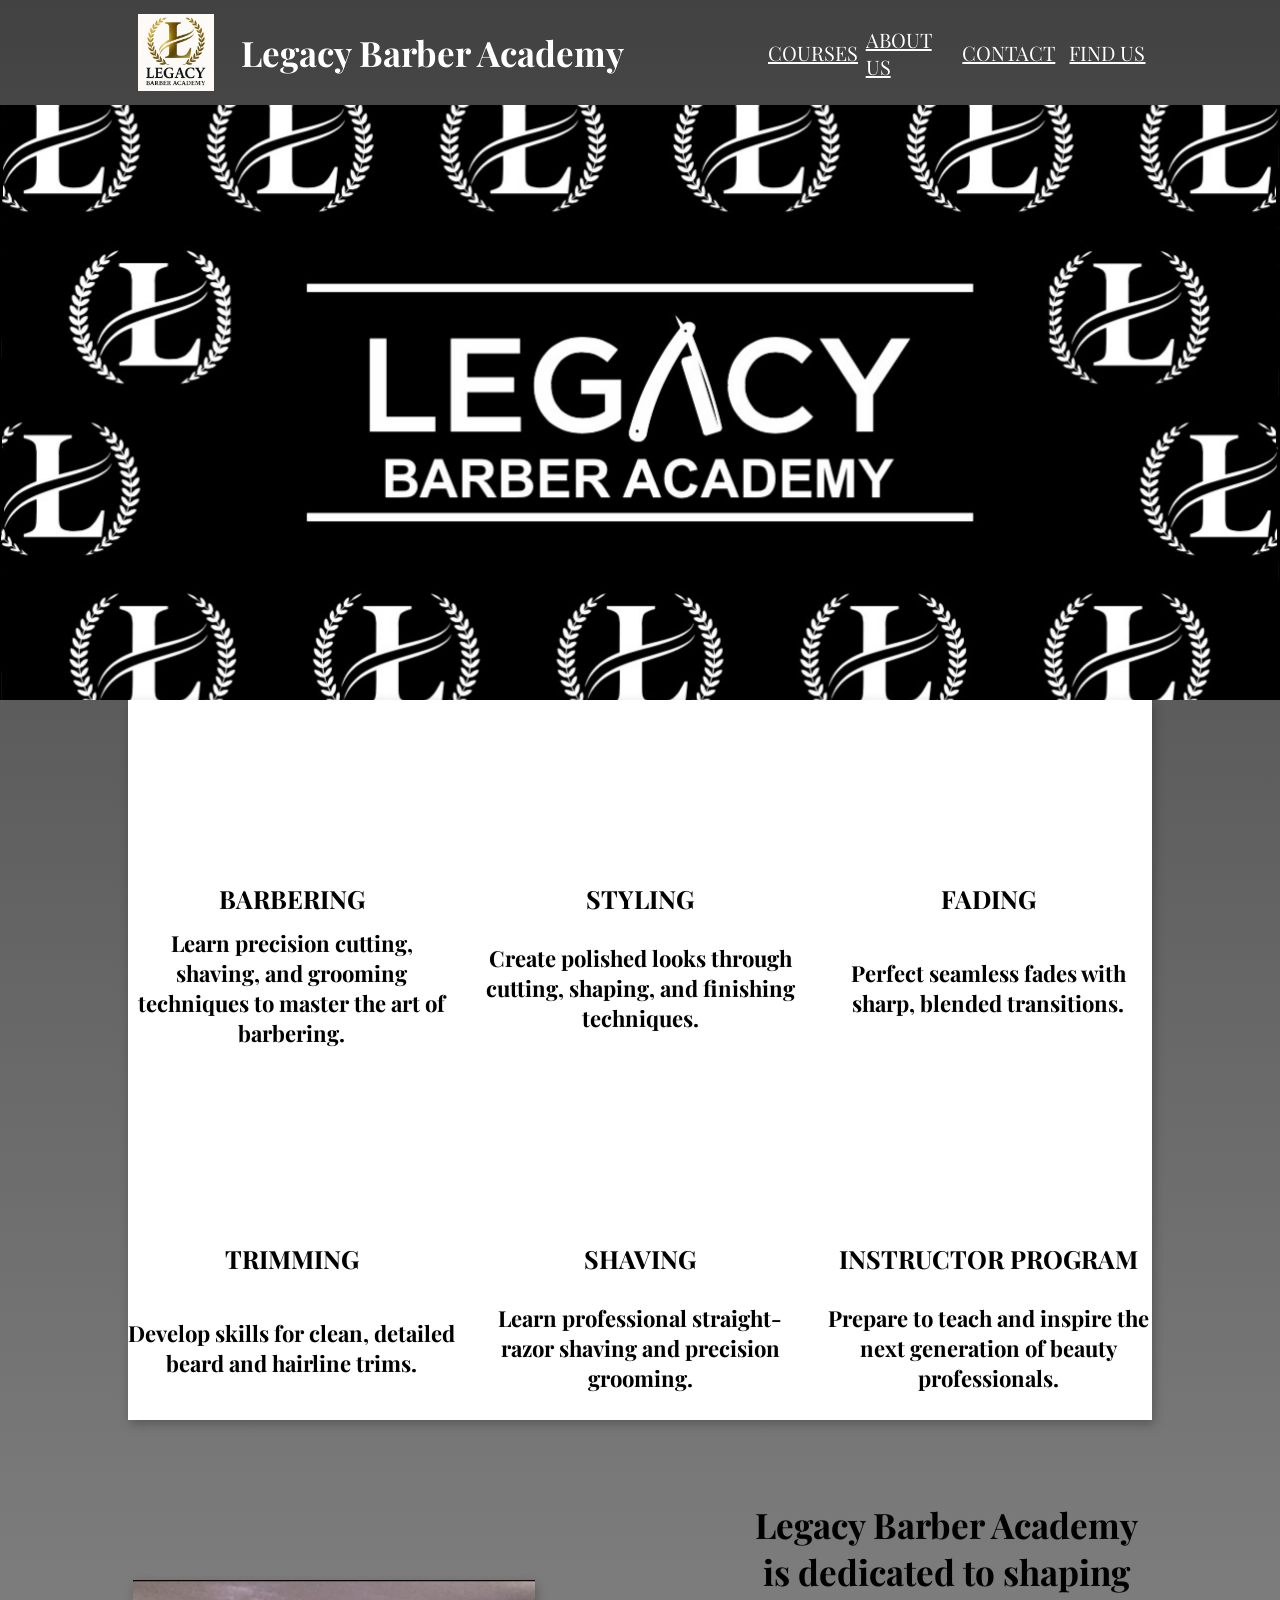
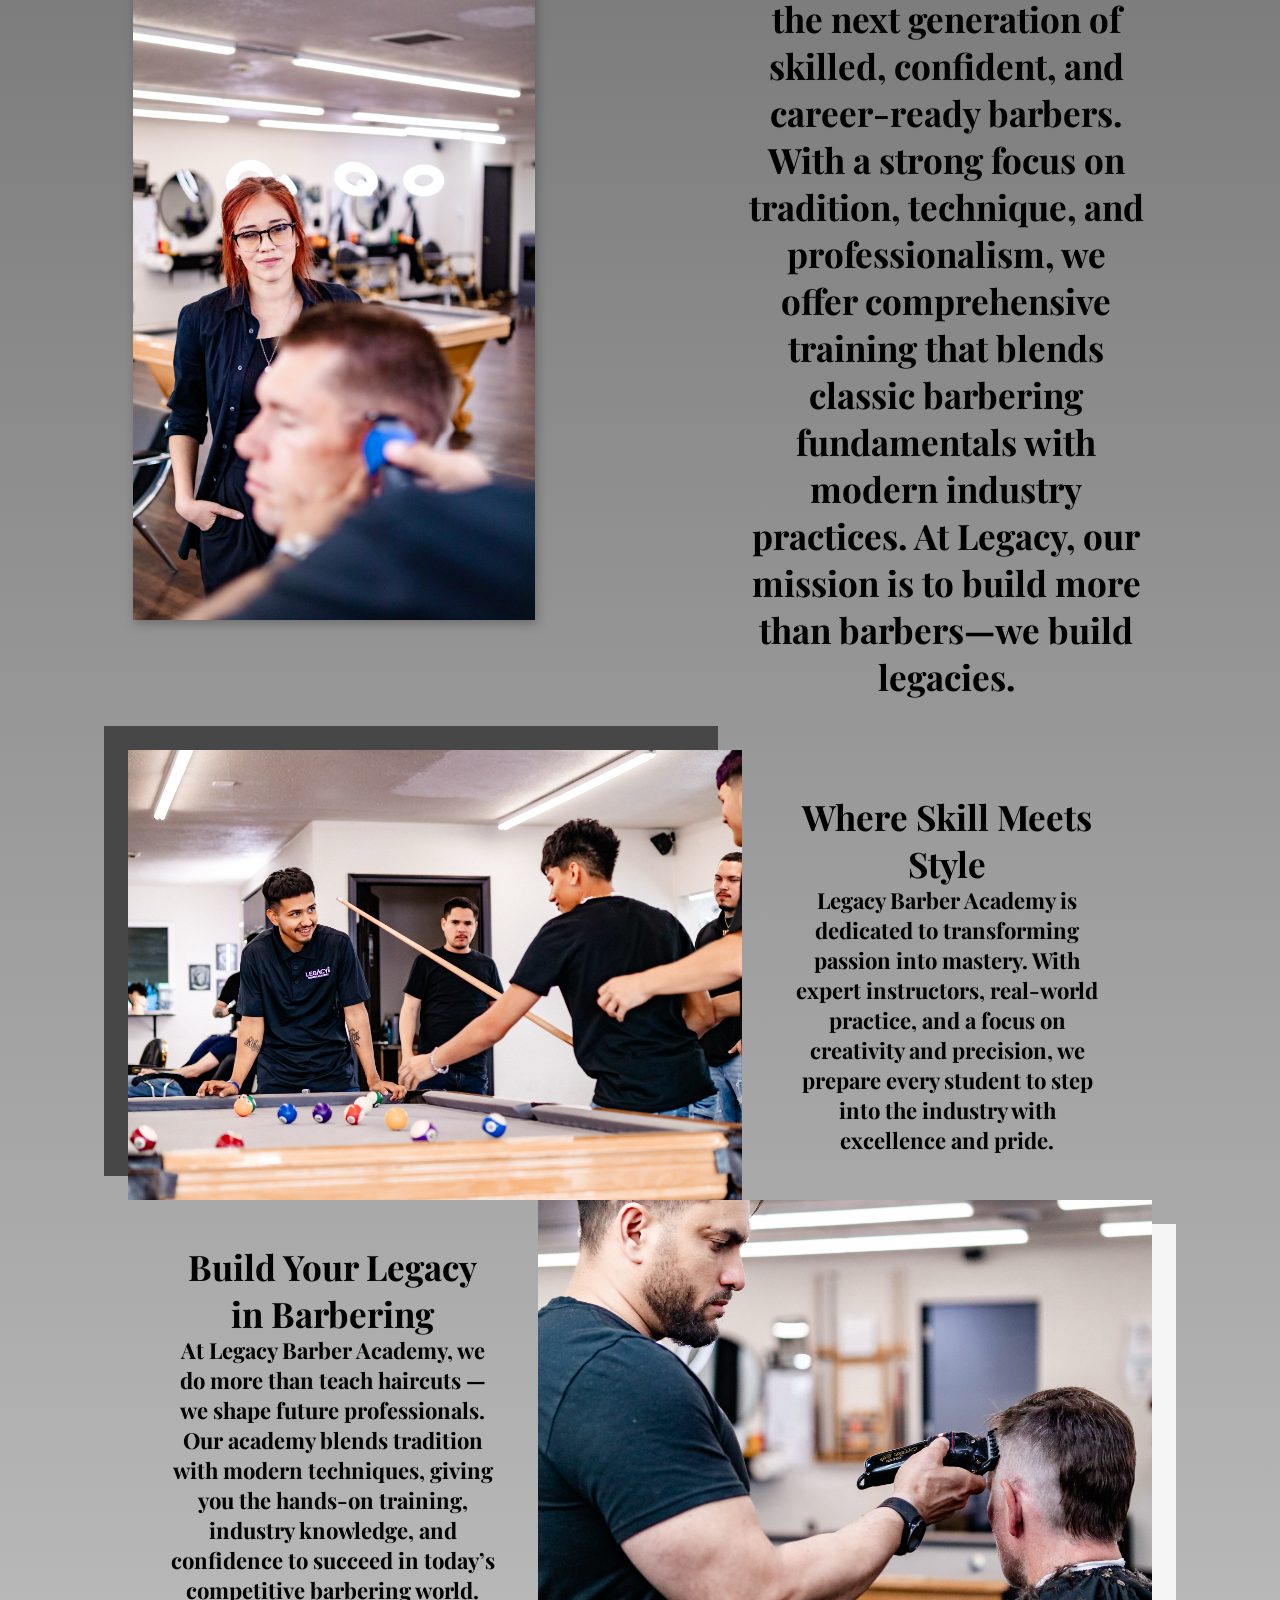
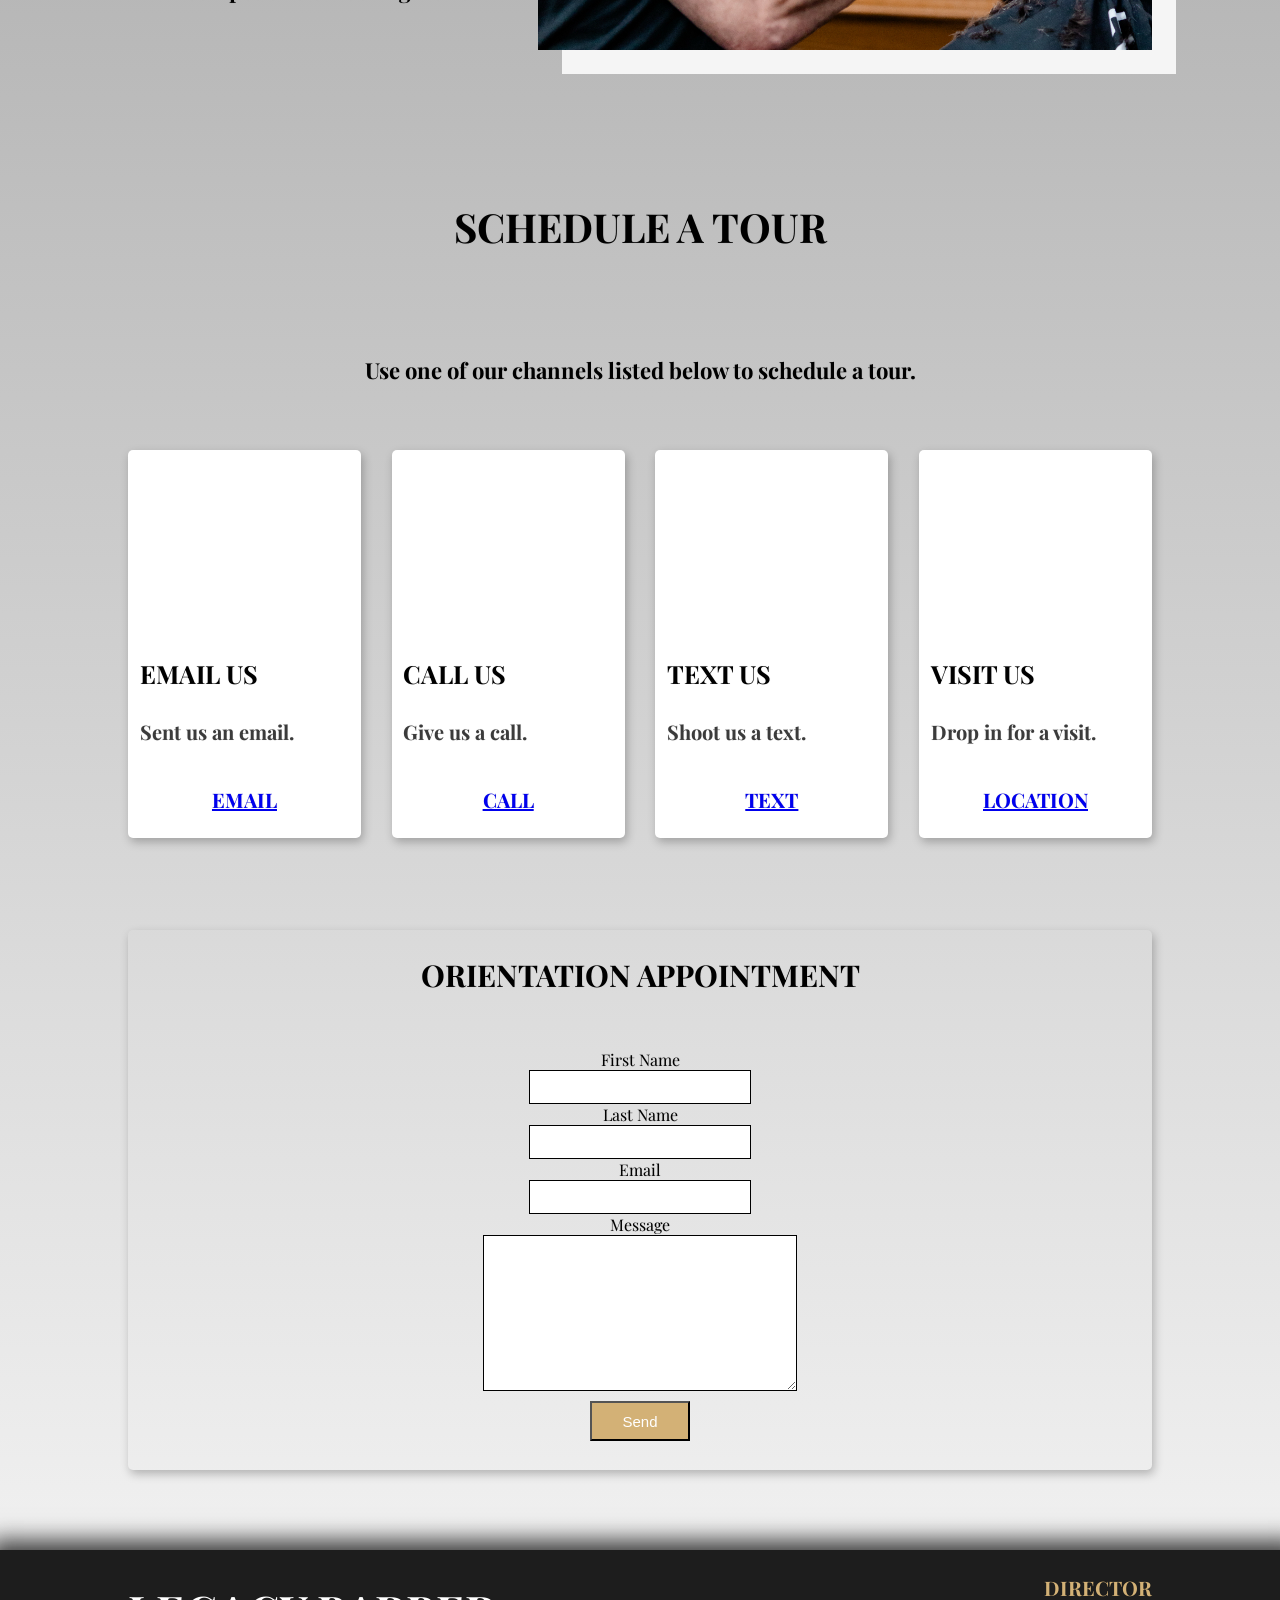
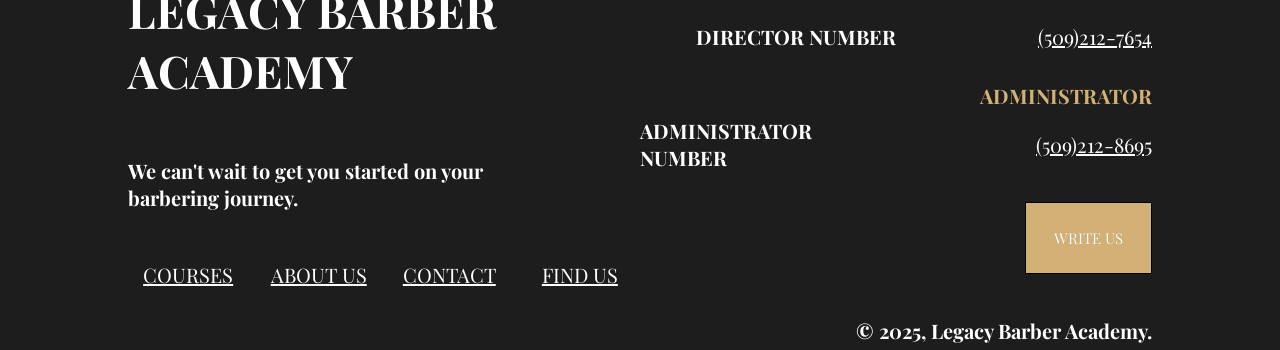
==== commit e791ea86: "massive updates to SEO" ====
--- a/index.html
+++ b/index.html
@@ -3,7 +3,10 @@
 <head>
     <meta charset="UTF-8">
     <meta name="viewport" content="width=device-width, initial-scale=1.0">
-    <title>Legacy Barber Academy</title>
+    <title>Legacy Barber Academy | Barber School in Tri-Cities, WA</title>
+
+    <meta name="description" content="Legacy Barber Academy in Tri-Cities, WA offers hands-on barber training, Washington State licensing preparation, and professional instructor programs. Start your barber career today.">
+
 
 
     <link rel="stylesheet" href="styles.css">
@@ -13,70 +16,53 @@
     <link rel='stylesheet' href='https://cdn-uicons.flaticon.com/3.0.0/uicons-regular-straight/css/uicons-regular-straight.css'>
 
     <!-- ✅ SEO JSON-LD Structured Data -->
-    <script type="application/ld+json">
+<script type="application/ld+json">
+{
+  "@context": "https://schema.org",
+  "@type": "EducationalOrganization",
+  "name": "Legacy Barber Academy",
+  "url": "https://legacybarberacademytricities.com",
+  "logo": "https://legacybarberacademytricities.com/Logo2.PNG",
+  "description": "Legacy Barber Academy in Tri-Cities, WA provides hands-on barber training, Washington State licensing preparation, and instructor programs.",
+  "address": {
+    "@type": "PostalAddress",
+    "streetAddress": "2523 W Kennewick Ave",
+    "addressLocality": "Kennewick",
+    "addressRegion": "WA",
+    "postalCode": "99336",
+    "addressCountry": "US"
+  },
+  "contactPoint": [
     {
-      "@context": "https://schema.org",
-      "@type": "EducationalOrganization",
-      "name": "Legacy Barber Academy",
-      "url": "https://www.legacybarberacademy.com",
-      "logo": "https://www.legacybarberacademy.com/Logo2.PNG",
-      "image": "https://www.legacybarberacademy.com/images/academy-photo.jpg",
-      "description": "Legacy Barber Academy provides professional training in barbering, shaving, trimming, fading, styling, and instructor programs. Our mission is to build skilled, confident, and career-ready barbers.",
-      "address": {
-        "@type": "PostalAddress",
-        "streetAddress": "123 Main Street",
-        "addressLocality": "Your City",
-        "addressRegion": "WA",
-        "postalCode": "12345",
-        "addressCountry": "US"
-      },
-      "contactPoint": [
-        {
-          "@type": "ContactPoint",
-          "telephone": "+1-509-405-1787",
-          "contactType": "customer service",
-          "areaServed": "US",
-          "availableLanguage": ["English"]
-        },
-        {
-          "@type": "ContactPoint",
-          "telephone": "+1-509-221-8695",
-          "contactType": "director",
-          "areaServed": "US",
-          "availableLanguage": ["English"]
-        },
-        {
-          "@type": "ContactPoint",
-          "telephone": "+1-509-212-8695",
-          "contactType": "administrator",
-          "areaServed": "US",
-          "availableLanguage": ["English"]
-        }
-      ],
-      "sameAs": [
-        "https://www.facebook.com/profile.php?id=61578996579153",
-        "https://www.instagram.com/legacy_b_academy/"
-      ],
-      "offers": [
-        {
-          "@type": "Offer",
-          "name": "Barbering Course",
-          "url": "https://www.legacybarberacademy.com/courses#barbering",
-          "priceCurrency": "USD",
-          "price": "2500",
-          "availability": "https://schema.org/InStock"
-        },
-        {
-          "@type": "Offer",
-          "name": "Instructor Program",
-          "url": "https://www.legacybarberacademy.com/courses#instructor",
-          "priceCurrency": "USD",
-          "price": "3000",
-          "availability": "https://schema.org/InStock"
-        }
-      ]
+      "@type": "ContactPoint",
+      "telephone": "+1-509-405-1787",
+      "contactType": "customer service",
+      "areaServed": "US",
+      "availableLanguage": ["English"]
+    },
+    {
+      "@type": "ContactPoint",
+      "telephone": "+1-509-212-8695",
+      "contactType": "director",
+      "areaServed": "US",
+      "availableLanguage": ["English"]
+    },
+    {
+      "@type": "ContactPoint",
+      "telephone": "+1-509-212-8695",
+      "contactType": "administrator",
+      "areaServed": "US",
+      "availableLanguage": ["English"]
     }
-    </script>
+  ],
+  "sameAs": [
+    "https://www.facebook.com/profile.php?id=61578996579153",
+    "https://www.instagram.com/legacy_b_academy/"
+  ]
+}
+</script>
+
+
 </head>
 <body>
     <!--MAIN SECTION-->
@@ -96,7 +82,7 @@
             <div class="nav-bar-sides">
                 <div class="nav-buffer-box"></div>
                 <div id="nav-button-bar">
-                    <a class="nav-buttons" href="courses-index.html#course-section">COURSES</a>
+                    <a class="nav-buttons" href="courses-index.html#requirements-section">COURSES</a>
                     <a class="nav-buttons" href="#main-info-section">ABOUT US</a>
                     <a class="nav-buttons" href="#bottom-section">CONTACT</a>
                     <a class="nav-buttons" href="find-us-index.html#map-section">FIND US</a>
@@ -181,6 +167,8 @@
             </div>
         </div>
      </div>
+
+
      <!-- SCHOOL INFO SECTION -->
      <div id="main-info-section">
         <div id="main-info-container">
@@ -198,6 +186,8 @@
             </div>
         </div>
      </div>
+
+
      <!-- SCHOOL DESCRIPTION SECTION-->
      <div id="school-description-section">
         <div id="school-description-container">
@@ -225,6 +215,8 @@
             </div>
         </div>
      </div>
+
+
      <!-- TOURING SECTION-->
       <div id="touring-section">
         <div id="touring-container">
@@ -296,6 +288,34 @@
             </div>
         </div>
       </div>
+
+    <!-- FORM SECTION -->
+    <div id="form-section">
+        <div id="form-container">
+            <div id="form-header-container">
+                <h1 id="form-header">ORIENTATION APPOINTMENT</h1>
+            </div>
+            <form id="contact-form" action="https://formspree.io/f/movgkorl" method="post">
+                <label for="firstName">First Name</label>
+                <input type="text" id="firstName" name="firstName" required>
+
+                <label for="lastName">Last Name</label>
+                <input type="text" id="lastName" name="lastName" required>
+
+                <label for="email">Email</label>
+                <input type="email" id="email" name="email" required>
+
+                <label for="message">Message</label>
+                <textarea id="message" name="message" required></textarea>
+
+                <input type="text" name="_gotcha" style="display:none">
+
+                <button id="form-button" type="submit">Send</button>
+            </form>
+        </div>
+    </div>
+
+
     <!-- BOTTOM SECTION -->
     <div id="bottom-section">
         <div id="bottom-main-container">
--- a/styles.css
+++ b/styles.css
@@ -163,6 +163,13 @@
                     background-size: cover;
                     background-position: center;
                 }
+
+
+
+
+
+
+
 
 /* COURSE SECTION */
 #course-section{
@@ -229,6 +236,12 @@
                     justify-content: center;
                 }
 
+
+
+
+
+
+
 /* MAIN INFO SECTION */
 #main-info-section{
     width: 100%;
@@ -299,6 +312,11 @@
                         height: 100%;
                     }
 
+
+
+
+
+
 /* SCHOOL DESCRIPTION SECTION */
 #school-description-section{
     width: 100%;
@@ -373,6 +391,12 @@
                     background-repeat: no-repeat;
                     box-shadow: -24px -24px 0px 0px rgb(71, 71, 71);
                 }
+
+
+
+
+
+
 
 /* TOURING SECTION */
 #touring-section{
@@ -496,6 +520,10 @@
 
 
                     }
+
+
+
+
 /*BOTTOM SECTION */
 #bottom-section{
     width: 100%;
@@ -841,11 +869,91 @@
 
 
 
+/* FORM DATA PAGE BELOW */
+#form-section{
+    width: 100%;
+    height: 600px;
+    display: flex;
+    align-items: center;
+    justify-content: center;
+
+    margin-bottom: 50px;
+}
+    #form-container{
+        width: 80%;
+        height: 90%;
+        display: flex;
+        align-items: center;
+        justify-content: center;
+
+        flex-direction: column;
+
+        box-shadow: 2px 4px 10px rgba(0, 0, 0, 0.25);
+        border-radius: 5px;
+    }
+        #form-header-container{
+            width: 100%;
+            height: 20%;
+            display: flex;
+            align-items: center;
+            justify-content: center;
+        }
+            #form-header{
+                font-size: 30px;
+                text-align: center;
+                color: black;
+            }
+        #contact-form{
+            width: 30%;
+            height: 100%;
+            display: flex;
+            align-items: center;
+            justify-content: center;
+
+            flex-direction: column;
+        }
+            #firstName{
+                width: 70%;
+                height: 30px;
+                border: 1px solid black;
+            }
+            #lastName{
+                width: 70%;
+                height: 30px;
+                border: 1px solid black;
+            }
+            #email{
+                width: 70%;
+                height: 30px;
+                border: 1px solid black;
+            }
+            #message{
+                width: 100%;
+                height: 150px;
+                border: 1px solid black;
+            }
+
+            #form-button{
+                width: 100px;
+                height: 40px;
+                display: flex;
+                align-items: center;
+                justify-content: center;
+
+                background-color: #d3b176;
+                color: white;
+                font-size: 15px;
+
+                cursor: pointer;
+               
+
+                margin-top: 10px;
+            }
+
 
 /* MOBILE UPDATES BELOW THIS POINT */
 @media (max-width: 768px) {
 #main-section{
-    border: 1px solid black;
     width: 100%;
     height: auto;
 }
@@ -1076,4 +1184,30 @@
                     .program-paragraphs{
                         font-size: 14px;
                     }
-}
+
+
+    
+
+
+    /* FORM SECTION */
+    #form-section{
+        height: auto;
+    }
+        #form-container{
+            width: 100%;
+            height: auto;
+        }
+            #contact-form{
+                width: 80%;
+                height: auto;
+            }
+                #firstName{
+                    width: 100%;
+                }
+                #lastName{
+                    width: 100%;
+                }
+                #email{
+                    width: 100%;
+                }
+}
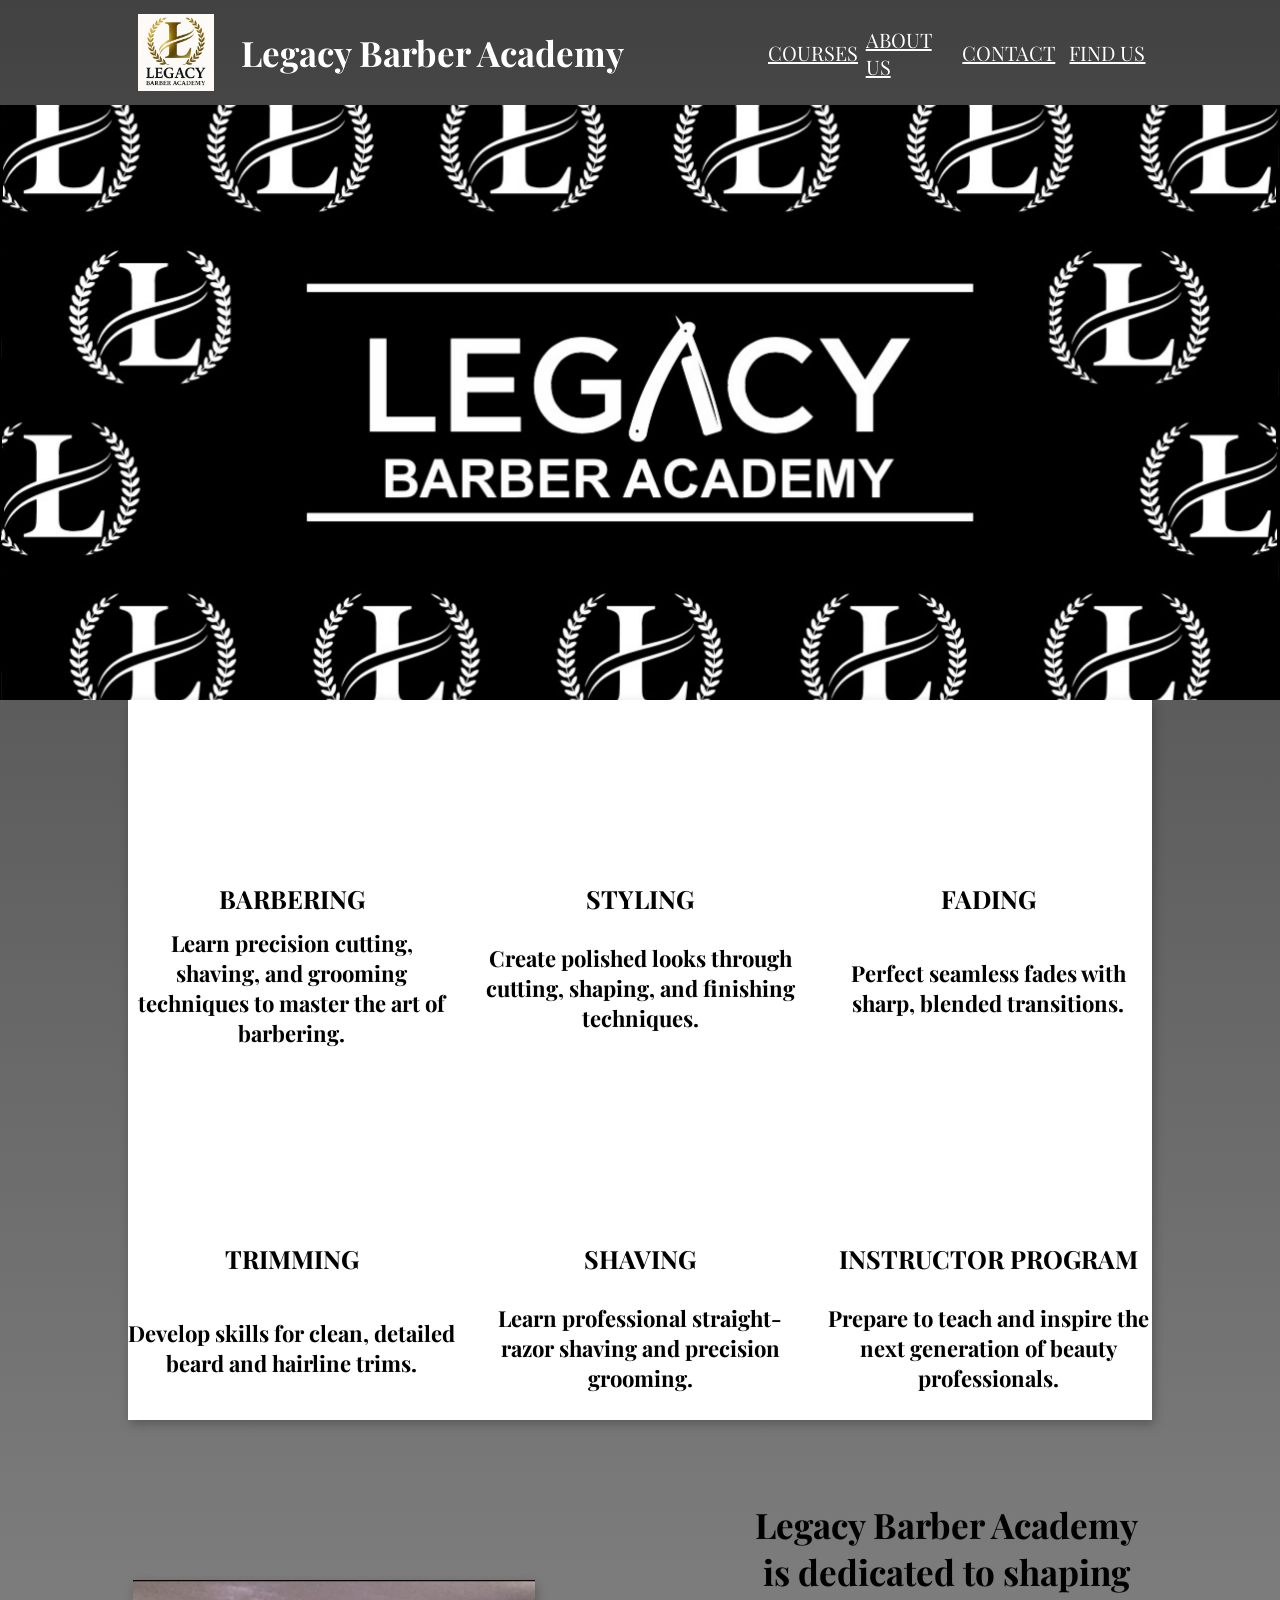
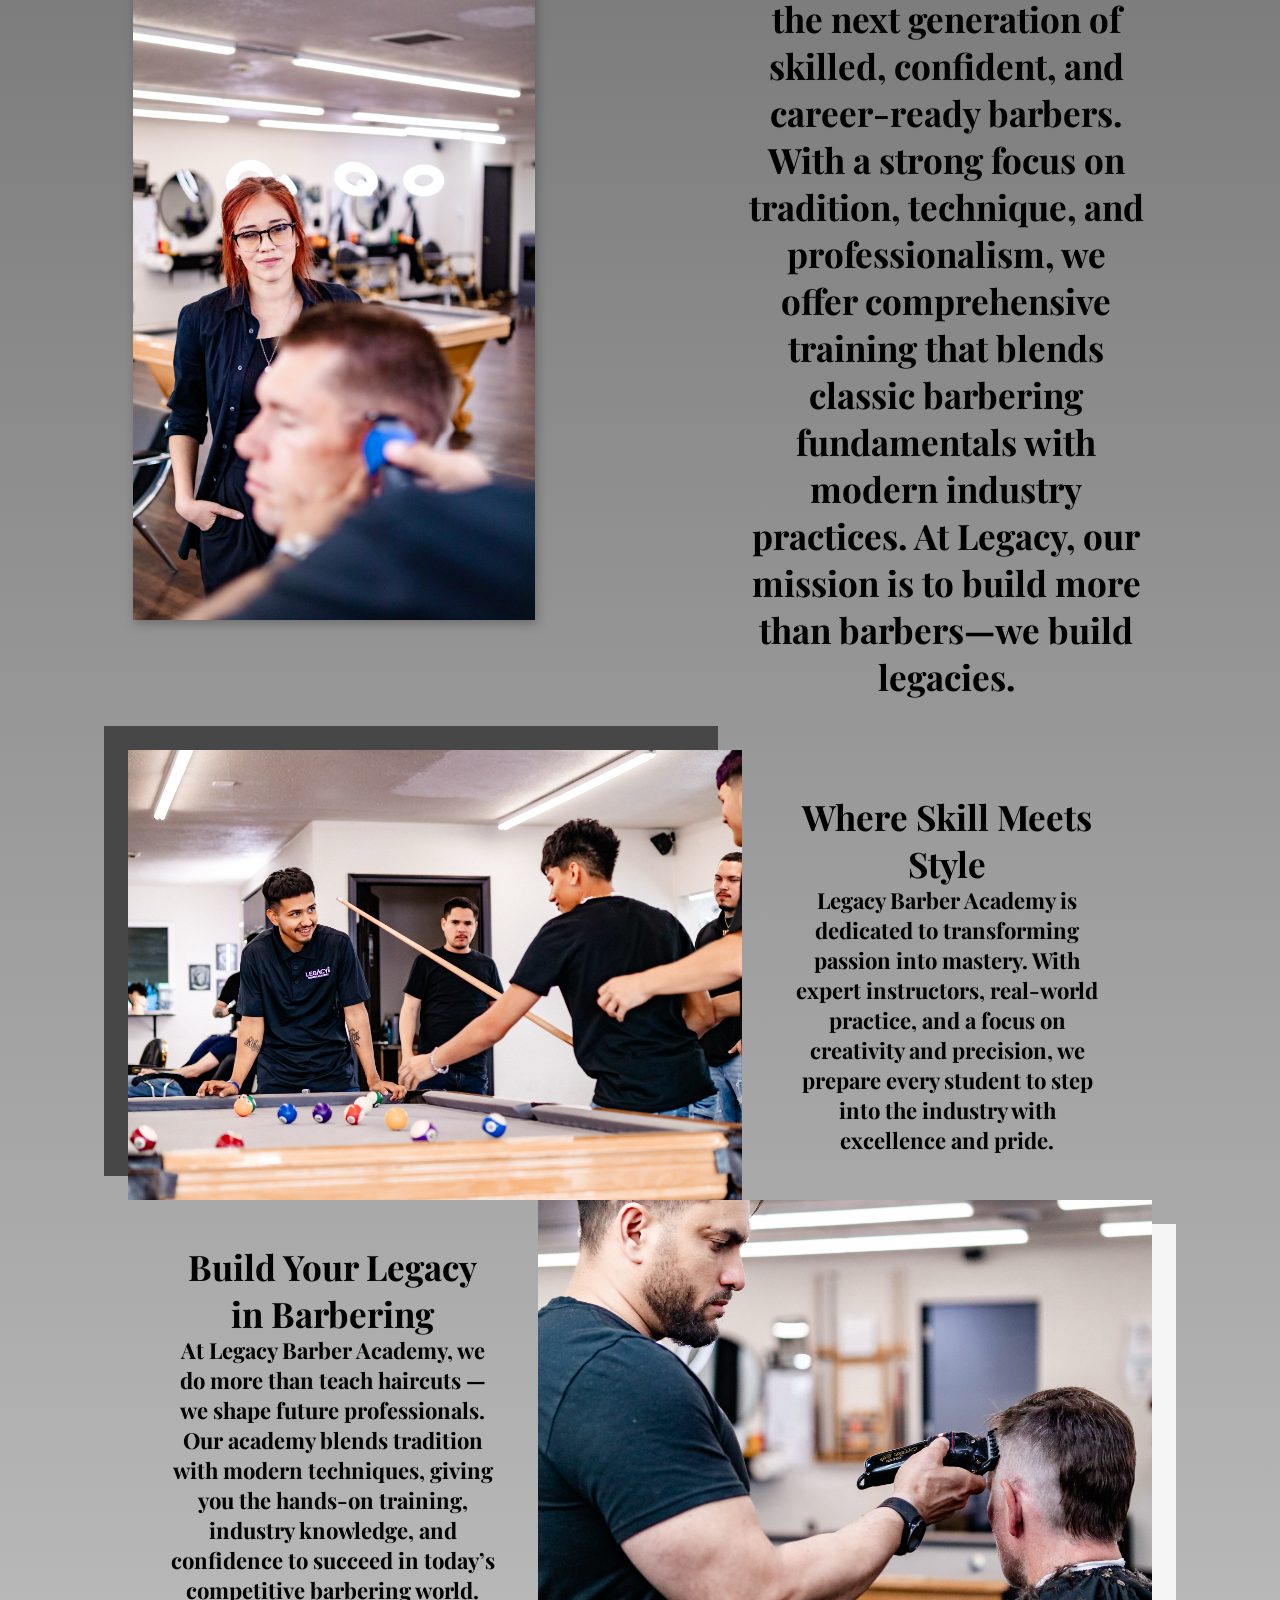
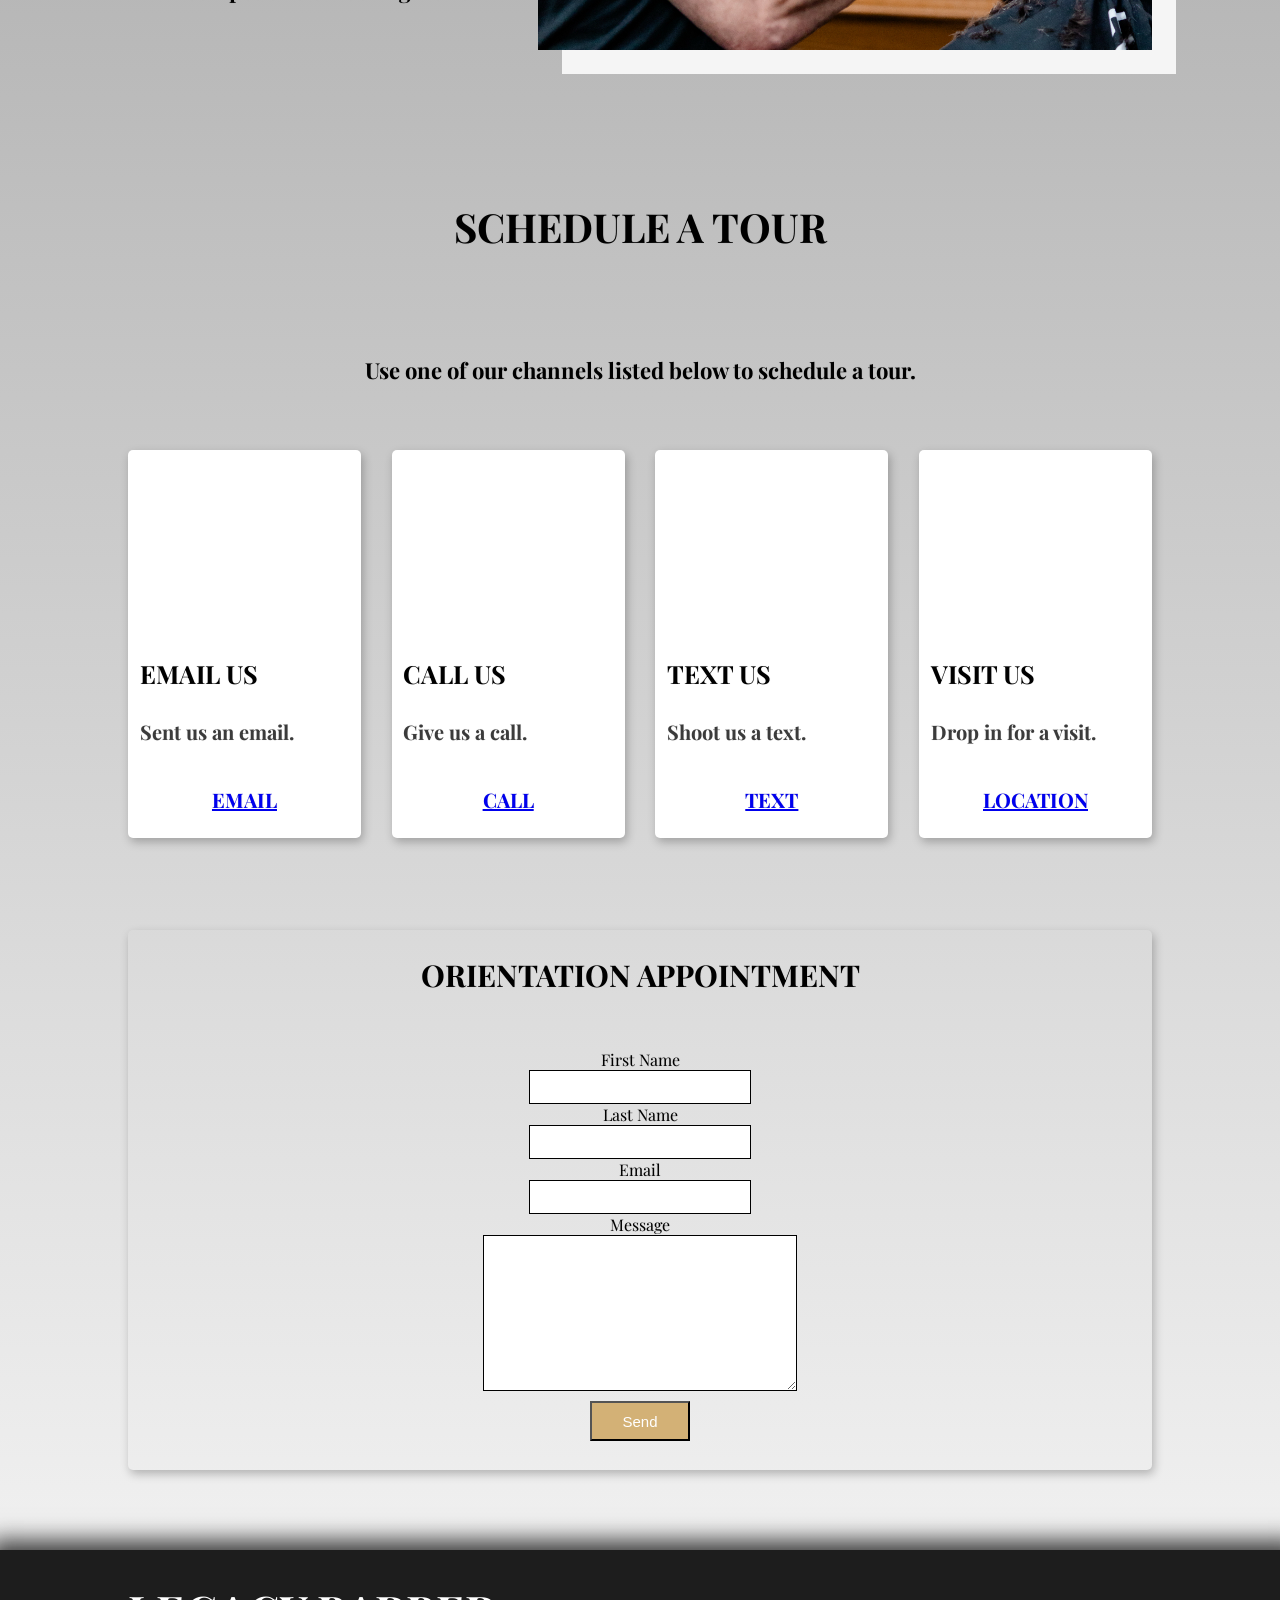
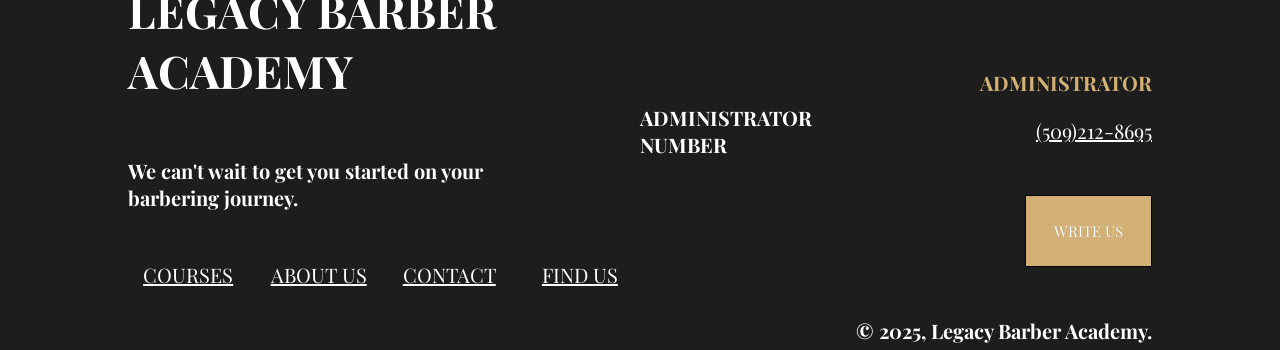
==== commit 3e8e1c9d: "updates for today" ====
--- a/index.html
+++ b/index.html
@@ -240,7 +240,7 @@
                         <h3 class="touring-paragraphs">Sent us an email.</h3>
                     </div>
                     <div class="touring-link-boxes">
-                        <a class="touring-links" href="mailto:Legacybarberacademy24@gmail.com">EMAIL</a>
+                        <a class="touring-links" href="mailto:Legacybarbertricities@gmail.com">EMAIL</a>
                     </div>
                 </div>
                 <div class="touring-contact-boxes">
@@ -335,17 +335,6 @@
             </div>
             <div class="bottom-container-sides">
                 <div class="bottom-contact-boxes">
-                    <div class="bottom-header-boxes">
-                        <h1 id="bottom-agent-header">DIRECTOR</h1>
-                    </div>
-                    <div class="bottom-content-boxes">
-                        <div class="bottom-emails">
-                            <h3 class="bottom-examples">DIRECTOR NUMBER<h3a>
-                        </div>
-                        <div class="bottom-numbers">
-                            <a class="bottom-examples" href="tel:+5092127654">(509)212-7654</a>
-                        </div>
-                    </div>
                 </div>
                 <div class="bottom-contact-boxes">
                     <div class="bottom-header-boxes">
